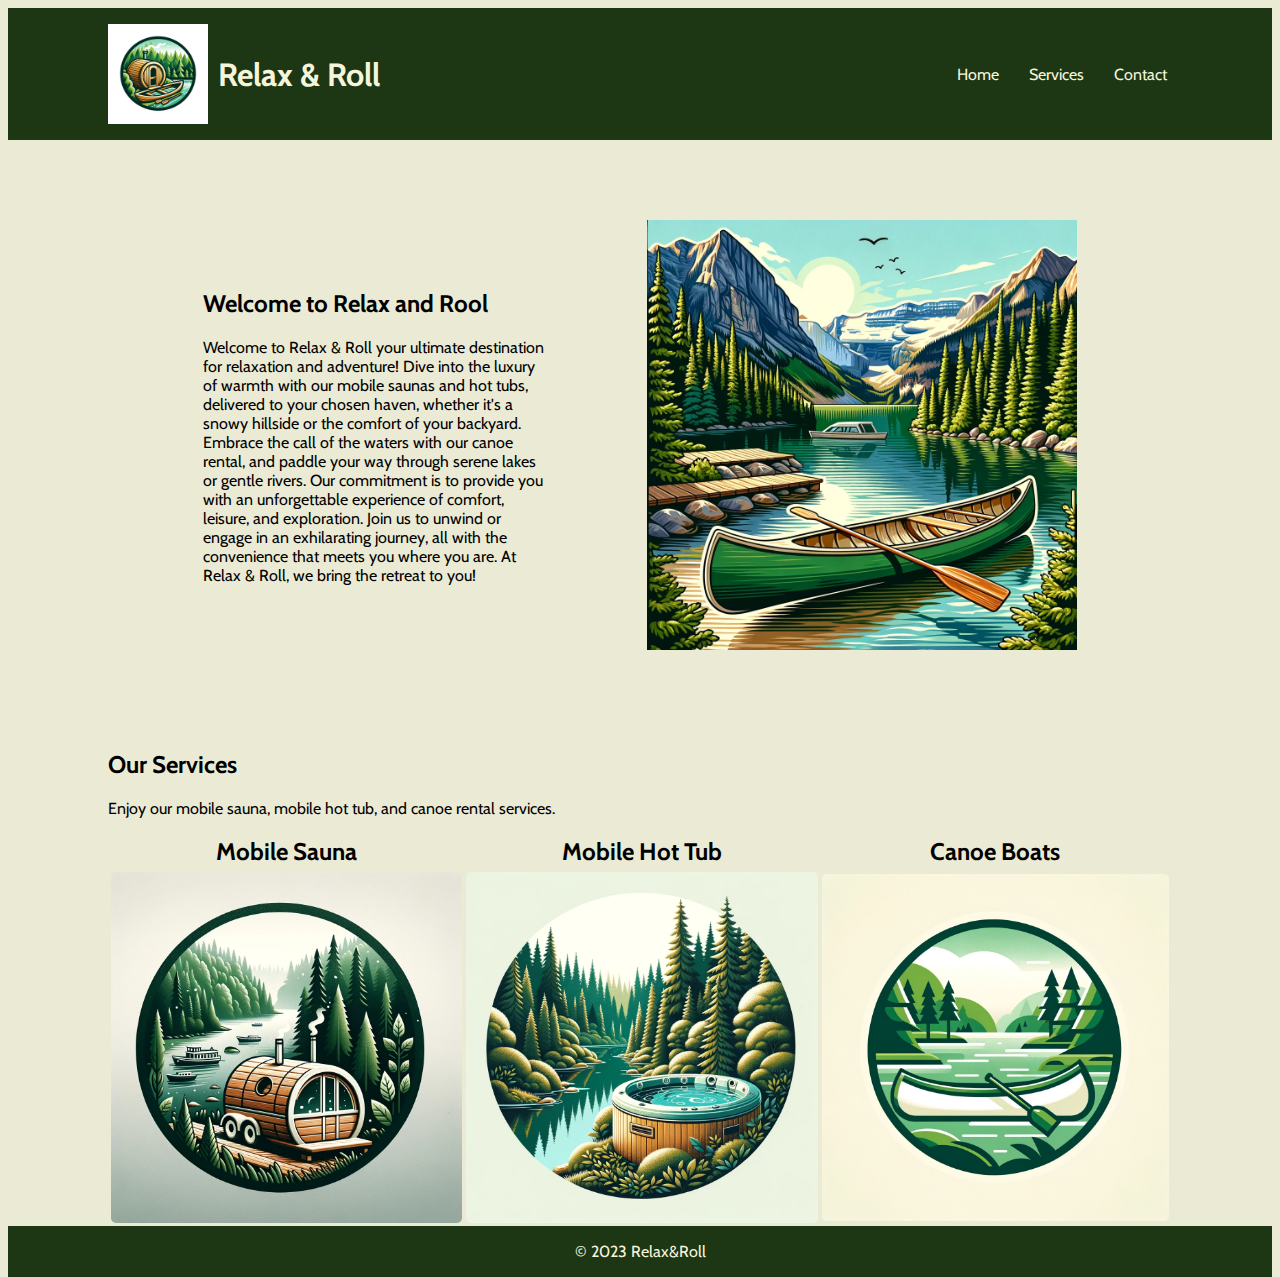
==== html/index.html @ b9c4f0d0 "web page with html and css" ====
<!DOCTYPE html>
<html lang="en">
  <head>
    <meta charset="UTF-8" />
    <meta name="viewport" content="width=device-width, initial-scale=1.0" />
    <link rel="stylesheet" href="/css/main.css" />
    <title>Relax&Roll</title>
  </head>
  <body>
    <div class="container">
      <header>
        <div class="logo-header">
          <img
            src="/res/sauna_boat_logo.png"
            alt="Relax & Roll Logo"
            id="logo"
          />
          <h1>Relax & Roll</h1>
        </div>
        <nav>
          <div>
            <ul>
              <li><a href="index.html">Home</a></li>
              <li><a href="services.html">Services</a></li>
              <li><a href="contact.html">Contact</a></li>
            </ul>
          </div>
        </nav>
      </header>
      <section id="introSection">
        <div class="left-column">
          <h2>Welcome to Relax and Rool</h2>
          <p>
            Welcome to Relax & Roll your ultimate destination for relaxation and
            adventure! Dive into the luxury of warmth with our mobile saunas and
            hot tubs, delivered to your chosen haven, whether it's a snowy
            hillside or the comfort of your backyard. Embrace the call of the
            waters with our canoe rental, and paddle your way through serene
            lakes or gentle rivers. Our commitment is to provide you with an
            unforgettable experience of comfort, leisure, and exploration. Join
            us to unwind or engage in an exhilarating journey, all with the
            convenience that meets you where you are. At Relax & Roll, we bring
            the retreat to you!
          </p>
        </div>
        <div class="intro-img right-column">
          <img src="/res/kanoe_pic.png" alt="Hot Tub in Winter" />
        </div>
      </section>
      <section class="services">
        <h2>Our Services</h2>
        <table>
          <thead>
            <p>
              Enjoy our mobile sauna, mobile hot tub, and canoe rental services.
            </p>
          </thead>
          <th>Mobile Sauna</th>
          <th>Mobile Hot Tub</th>
          <th>Canoe Boats</th>
          <tr></tr>
          <td>
            <img src="/res/mobile_sauna_logo.png" alt="Mobile Sauna" />
          </td>
          <td>
            <img src="/res/hot_tub_logo.png" alt="Mobile Hot Tub" />
          </td>
          <td>
            <img src="/res/kanoe_logo.png" alt="Mobile Sauna" />
          </td>
        </table>
      </section>
      <footer>&copy; 2023 Relax&Roll</footer>
    </div>
  </body>
</html>
---- css/main.css ----
@import url("https://fonts.googleapis.com/css2?family=Cabin:wght@500&display=swap");

* {
  box-sizing: border-box;
  font-family: "Cabin", sans-serif;
}

body,
html {
  height: 100%;
  background-color: #ebebd5;
}

.container {
  display: flex;
  flex-direction: column;
  min-height: 100vh;
}

header {
  background-color: #1d3613;
  color: #f5f5dc;
  display: flex;
  justify-content: space-between;
  padding: 1em;
  align-items: center;
  padding-left: 90px;
  padding-right: 90px;
}

.logo-header {
  display: flex;
  align-items: center;
}

.logo-header img {
  height: 100px;
  margin: 0 10px;
}

nav ul {
  list-style: none;
  display: flex;
}

nav a {
  text-decoration: none;
  color: #f5f5dc;
  padding: 0 15px;
}

nav a:hover {
  background-color: #4a7b4d;
  border-radius: 50px;
}

#introSection {
  display: flex;
  justify-content: space-around;
  align-items: center;
  padding: 30px;
  padding-left: 145px;
  padding-right: 145px;
}

.intro-img img {
  width: 100%;
  height: auto;
  display: block;
}

.services {
  padding-left: 100px;
  padding-right: 100px;
}

.services p {
  padding-bottom: 90 px;
}

.services th {
  font-size: 1.5em;
}

.services-list {
  display: flex;
  flex-wrap: wrap;
  justify-content: center;
  padding-left: 100px;
  padding-right: 100px;
  margin-top: 30px;
}

.service-section {
  display: flex;
  margin-bottom: 40px;
}

.service-image {
  width: 30%;
  margin-right: 20px;
}

.service-description {
  width: 50%;
}

.contact-content {
  display: flex;
  justify-content: space-between;
  padding: 20px;
  padding-left: 145px;
  padding-right: 145px;
}

.left-column {
  flex: 0.8;
  max-width: 50%;
  padding: 50px;
}

.right-column {
  flex: 1;
  max-width: 600px;
  padding: 50px;
}

.left-column img {
  width: 70%;
  height: auto;
  display: block;
}

.right-column form {
  display: flex;
  flex-direction: column;
}

.form-group {
  margin-bottom: 20px;
}

.form-group label,
.form-group input,
.form-group textarea {
  width: 100%;
  display: block;
}

input[type="text"],
input[type="email"],
input[type="date"],
textarea {
  padding: 10px;
  margin-top: 5px;
}

input[type="submit"] {
  background-color: #1d3613;
  color: #f5f5dc;
  padding: 10px 20px;
  border: none;
  cursor: pointer;
  border-radius: 5px;
  margin-top: 20px;
}

input[type="submit"]:hover {
  background-color: #4a7b4d;
}

table {
  width: 100%;
}

table img {
  height: 100%;
  max-width: 100%;
  display: block;
  object-fit: cover;
  border-radius: 5px;
  transition: 0.3s;
}

table img:hover {
  border-radius: 200px;
}

footer {
  background-color: #1d3613;
  color: #f5f5dc;
  text-align: center;
  padding: 1em 0;
  margin-top: auto;
}
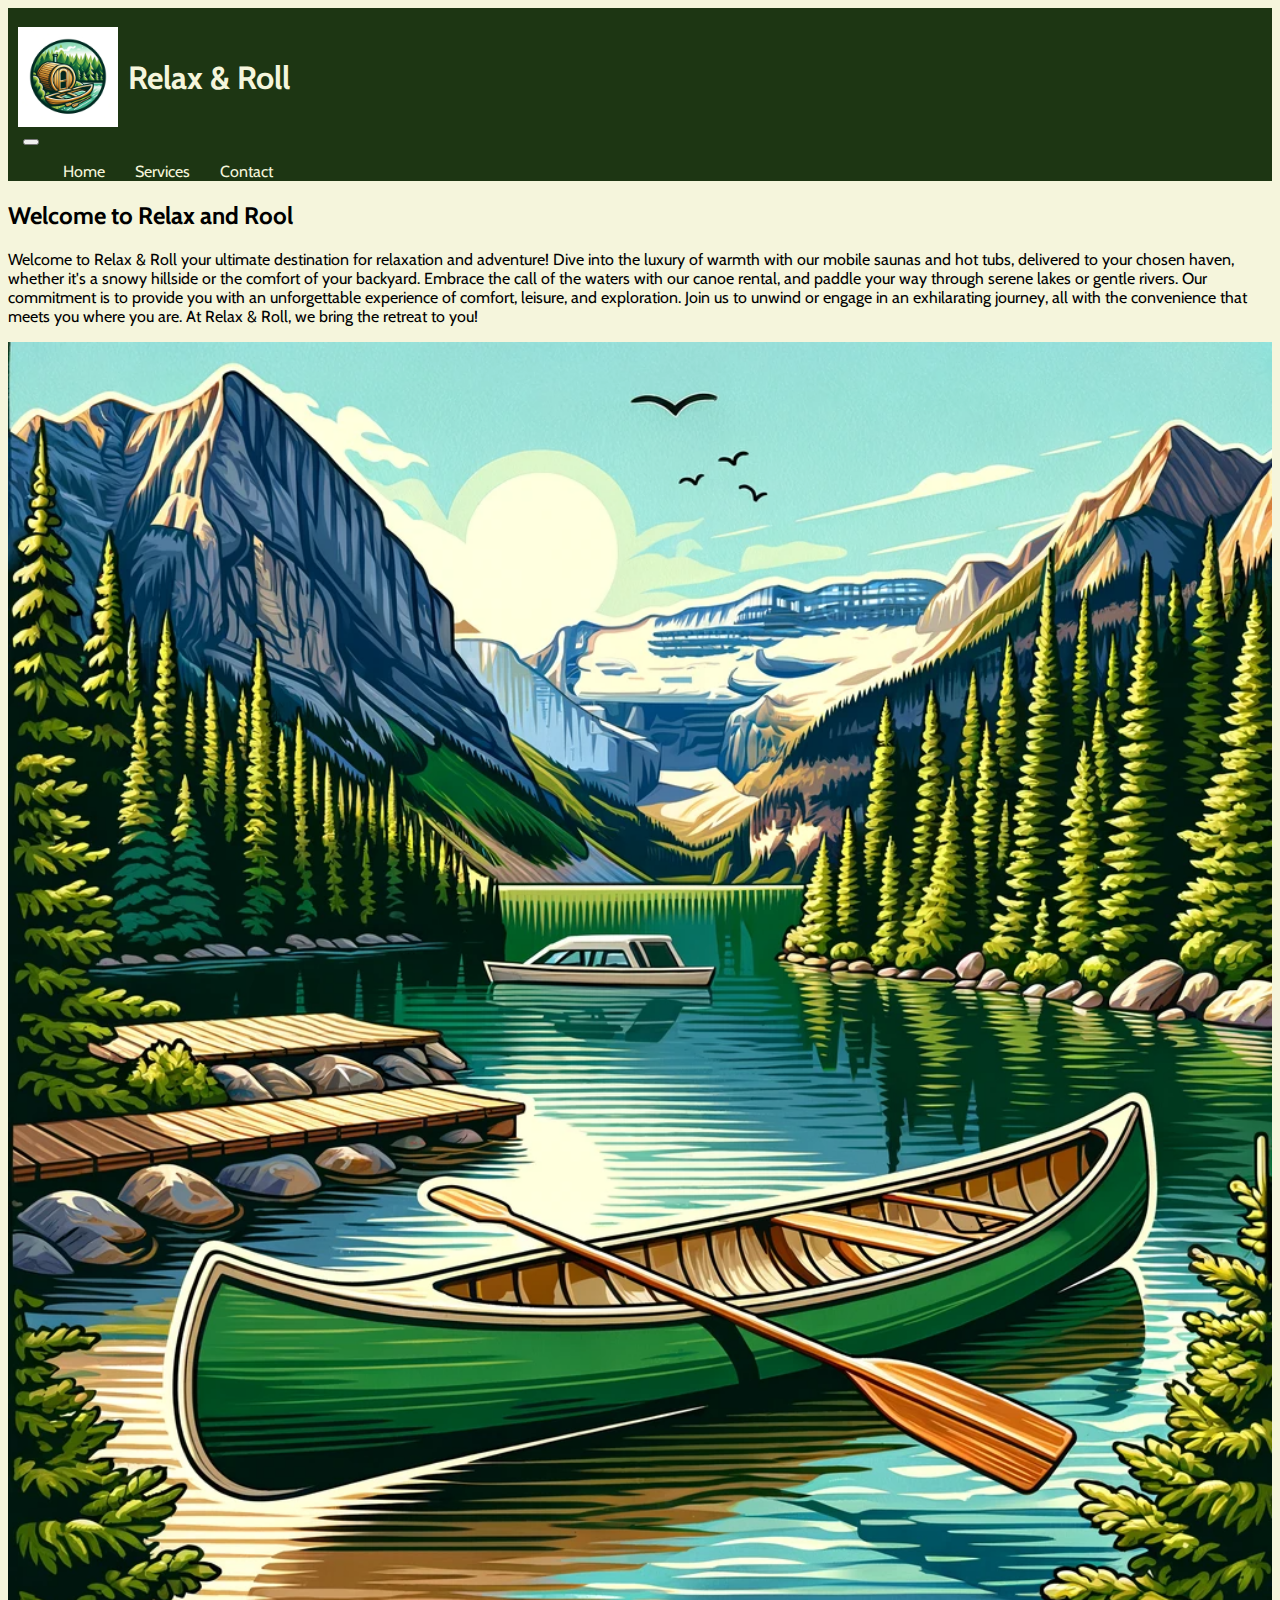
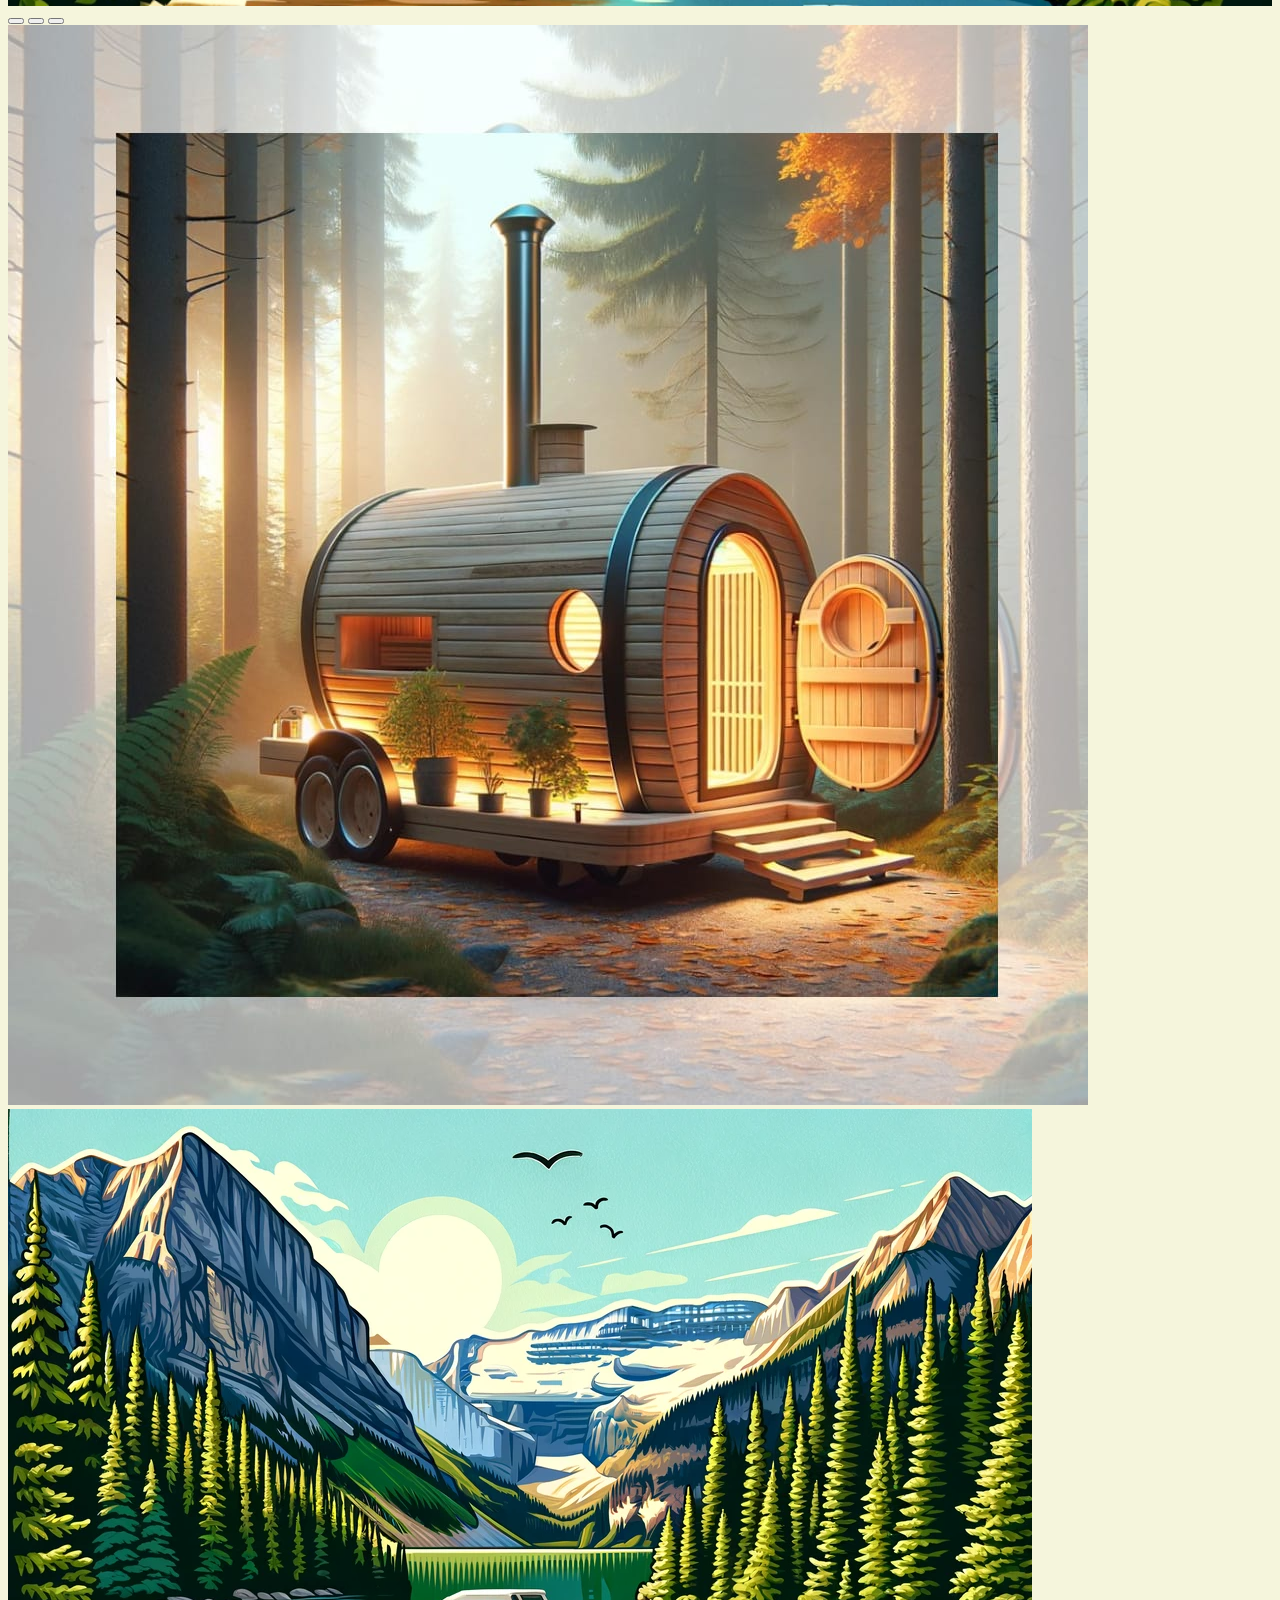
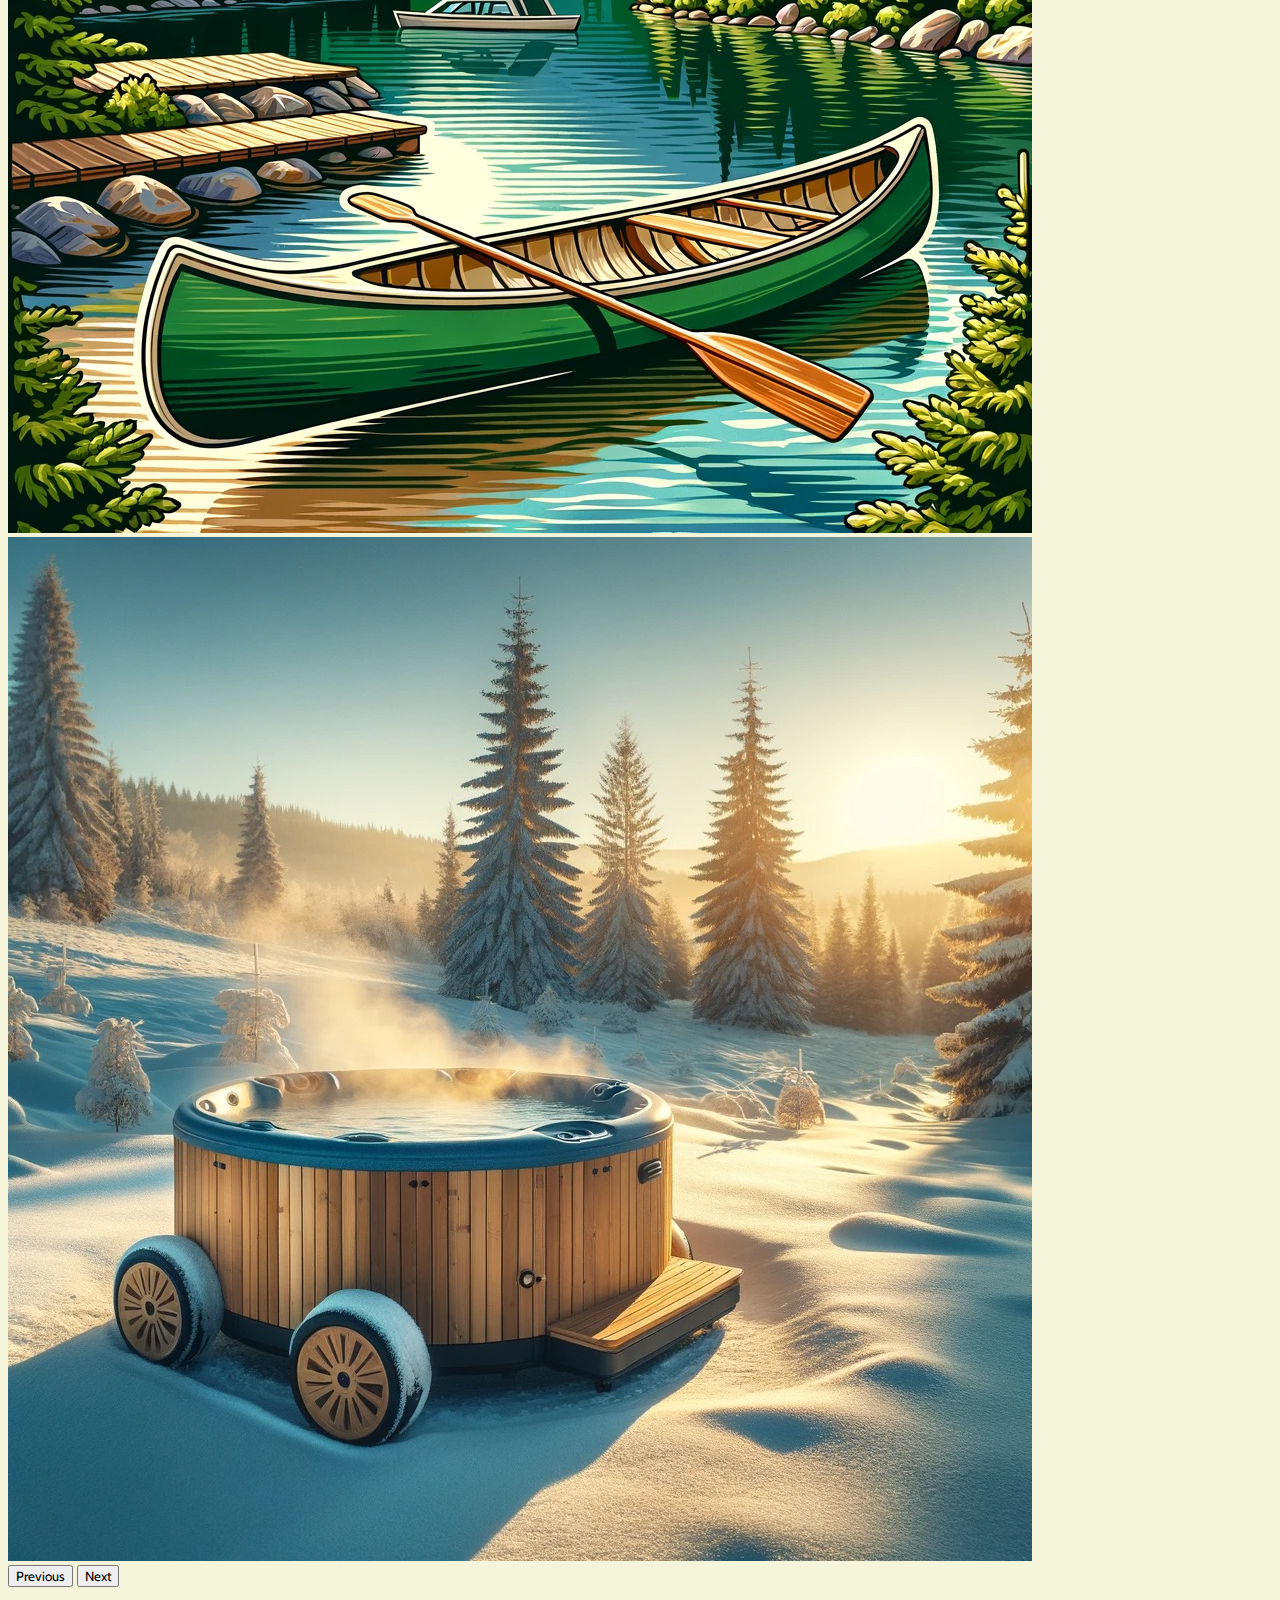
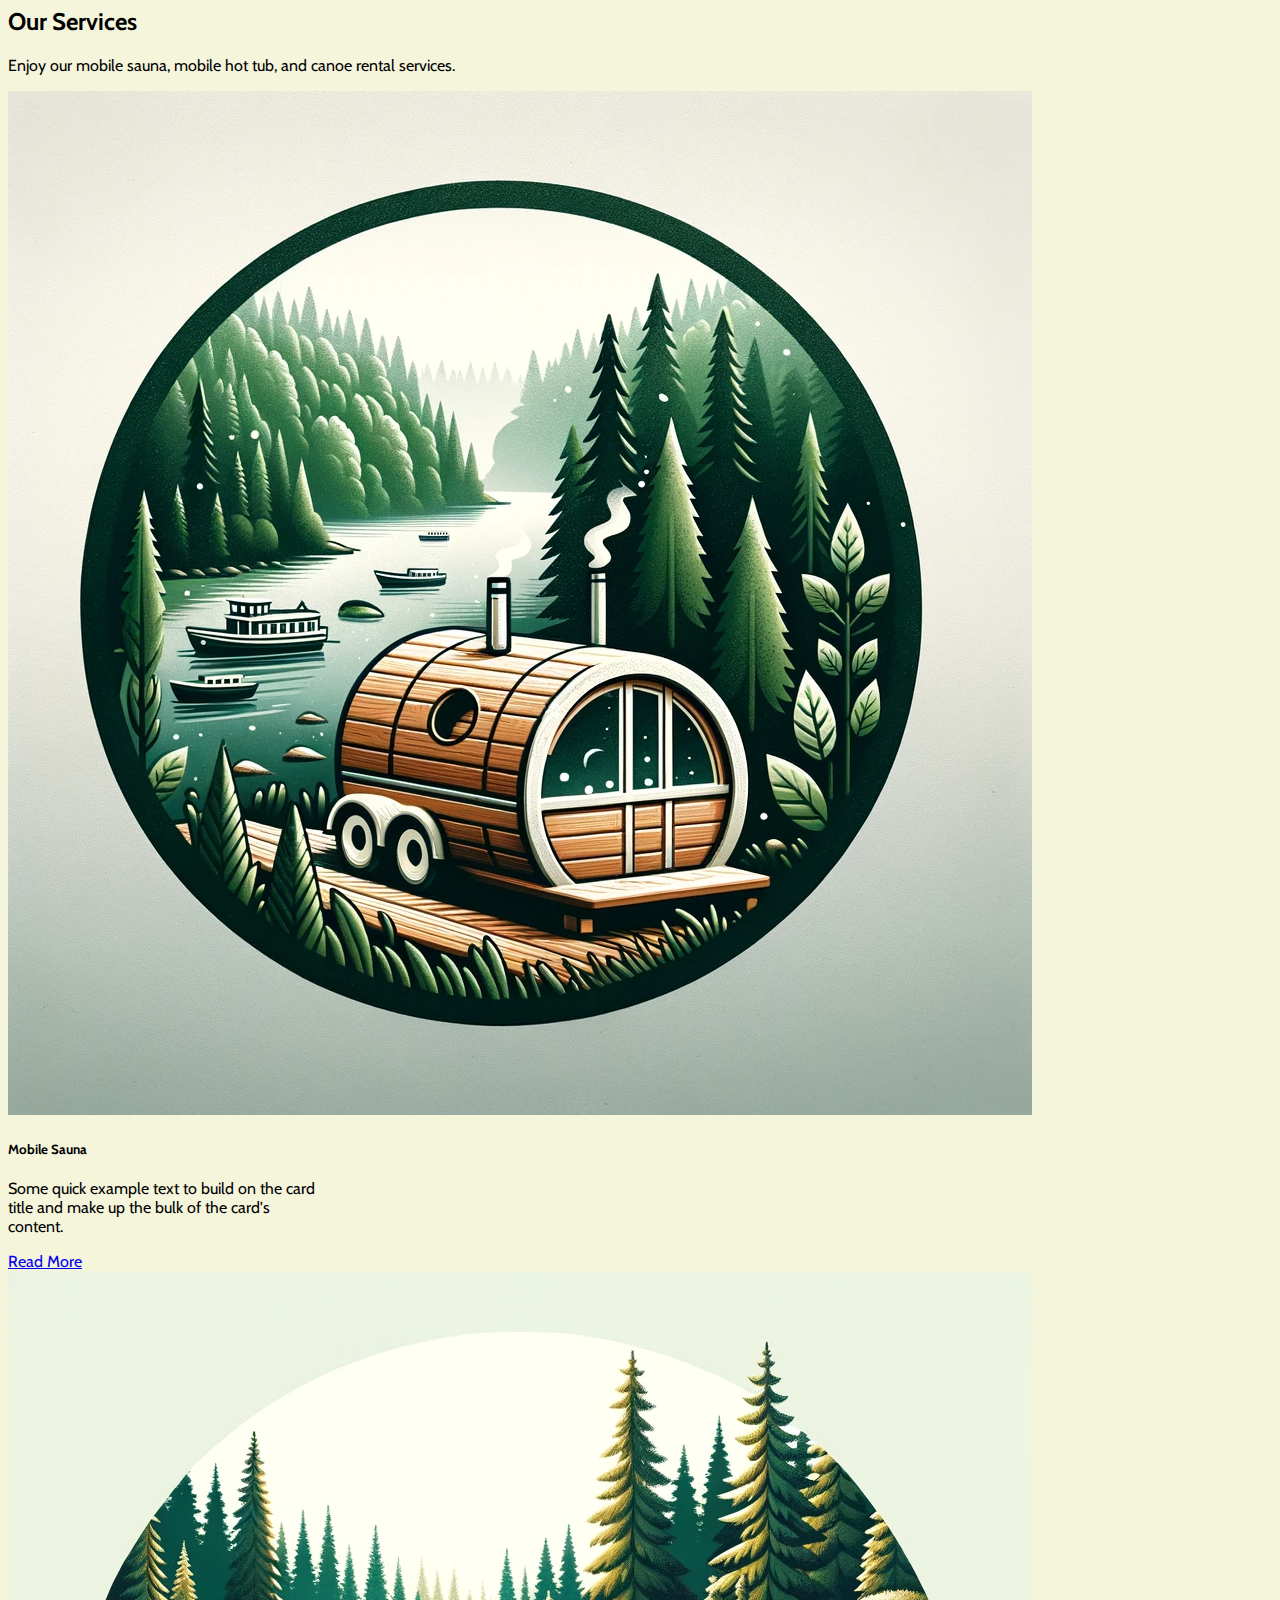
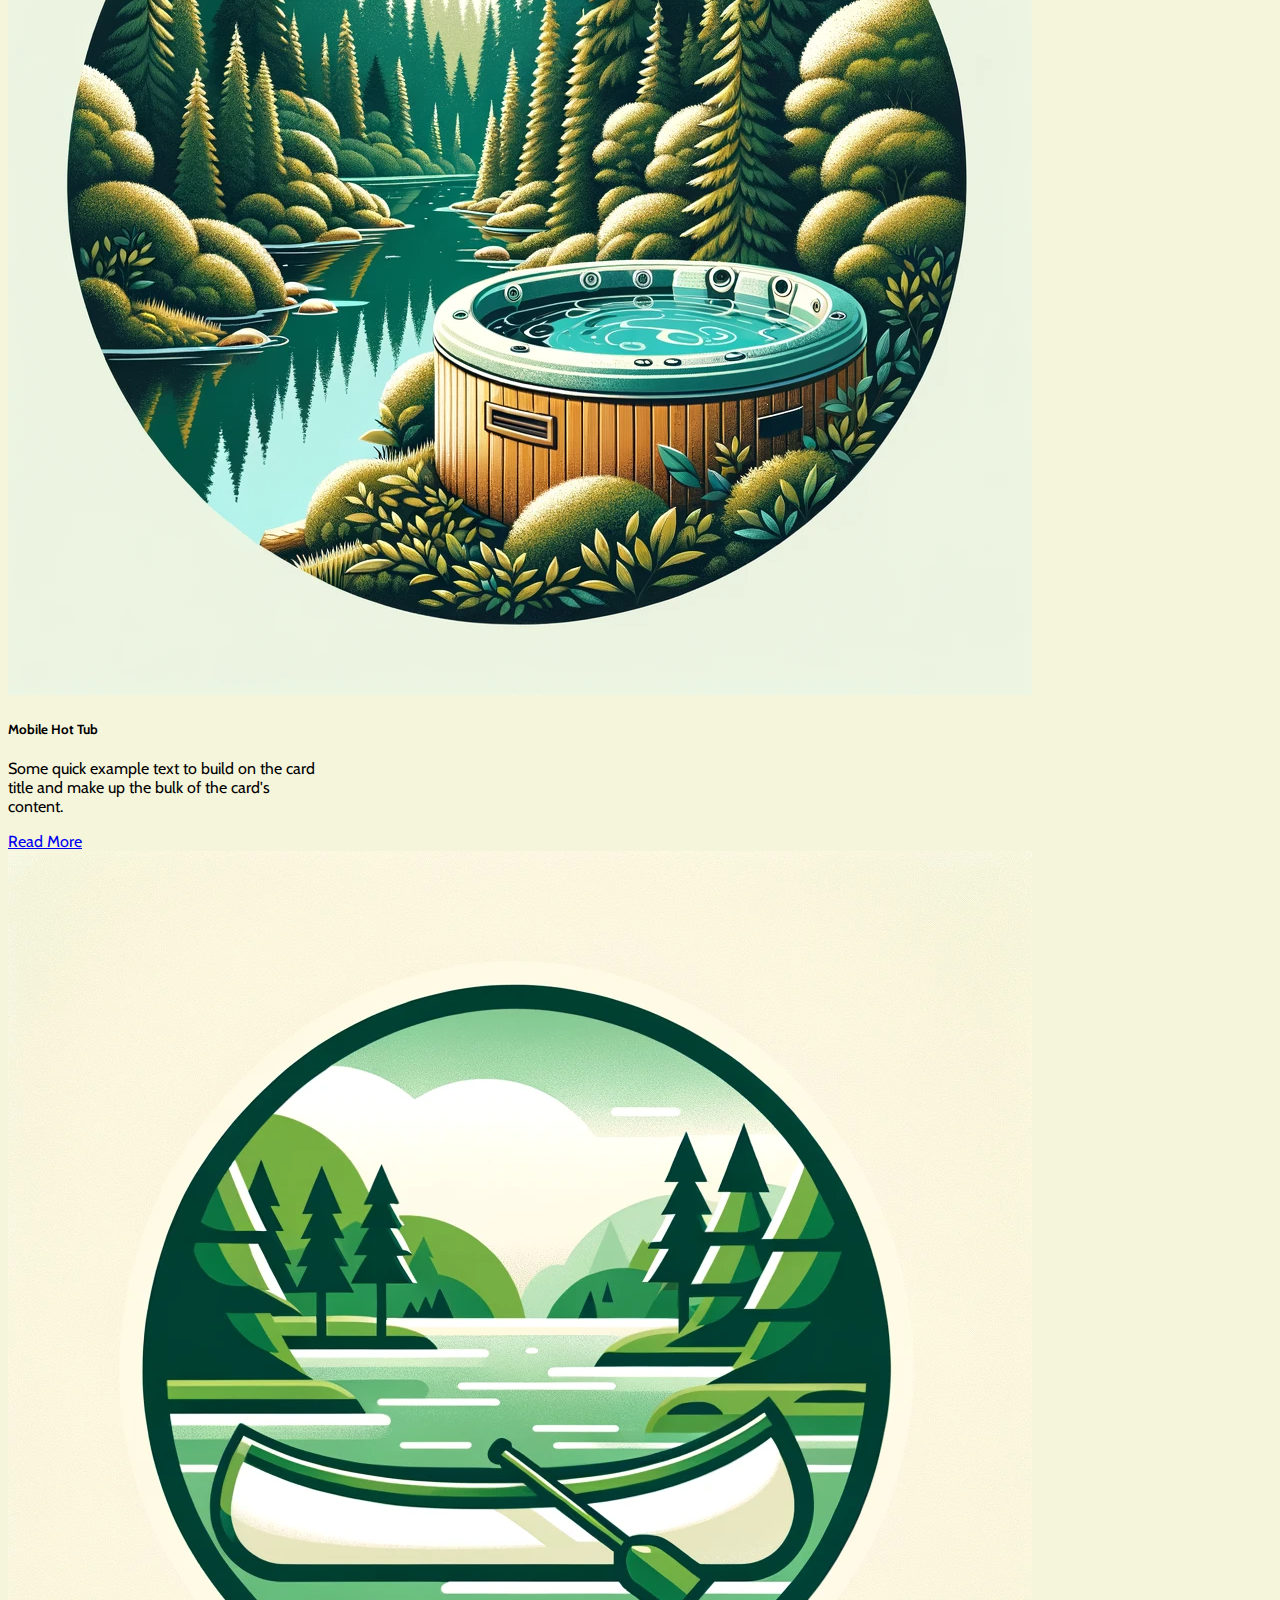
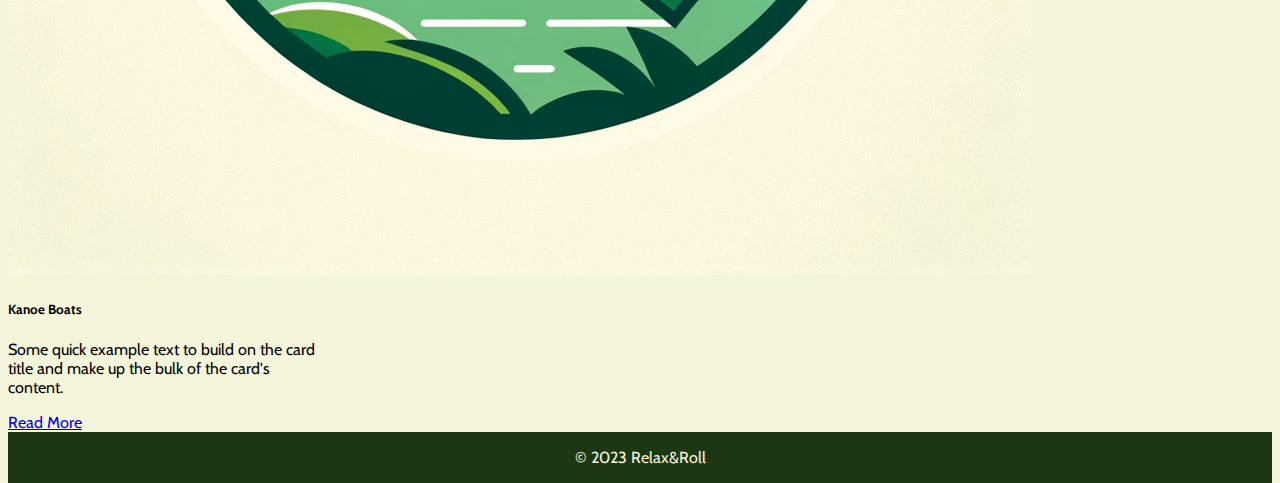
==== commit 271d76fb: "added bootstrap" ====
--- a/html/index.html
+++ b/html/index.html
@@ -3,32 +3,59 @@
   <head>
     <meta charset="UTF-8" />
     <meta name="viewport" content="width=device-width, initial-scale=1.0" />
+    <link
+      href="https://cdn.jsdelivr.net/npm/bootstrap@5.3.2/dist/css/bootstrap.min.css"
+      rel="stylesheet"
+      integrity="sha384-T3c6CoIi6uLrA9TneNEoa7RxnatzjcDSCmG1MXxSR1GAsXEV/Dwwykc2MPK8M2HN"
+      crossorigin="anonymous"
+    />
     <link rel="stylesheet" href="/css/main.css" />
     <title>Relax&Roll</title>
   </head>
   <body>
-    <div class="container">
-      <header>
-        <div class="logo-header">
-          <img
-            src="/res/sauna_boat_logo.png"
-            alt="Relax & Roll Logo"
-            id="logo"
-          />
-          <h1>Relax & Roll</h1>
-        </div>
-        <nav>
-          <div>
-            <ul>
-              <li><a href="index.html">Home</a></li>
-              <li><a href="services.html">Services</a></li>
-              <li><a href="contact.html">Contact</a></li>
-            </ul>
-          </div>
-        </nav>
-      </header>
-      <section id="introSection">
-        <div class="left-column">
+    <nav class="navbar navbar-expand-lg navbar-custom navbar-dark">
+      <div class="container">
+        <a class="navbar-brand" href="index.html">
+          <div class="logo-header">
+            <img
+              src="/res/sauna_boat_logo.png"
+              alt="Relax & Roll Logo"
+              id="logo"
+            />
+            <h1>Relax & Roll</h1>
+          </div>
+        </a>
+        <button
+          class="navbar-toggler"
+          type="button"
+          data-bs-toggle="collapse"
+          data-bs-target="#navbarNav"
+          aria-controls="navbarNav"
+          aria-expanded="false"
+          aria-label="Toggle navigation"
+        >
+          <span class="navbar-toggler-icon"></span>
+        </button>
+        <div class="collapse navbar-collapse" id="navbarNav">
+          <ul class="navbar-nav">
+            <li class="nav-item">
+              <a class="nav-link active" aria-current="page" href="index.html"
+                >Home</a
+              >
+            </li>
+            <li class="nav-item">
+              <a class="nav-link" href="services.html">Services</a>
+            </li>
+            <li class="nav-item">
+              <a class="nav-link" href="Contact.html">Contact</a>
+            </li>
+          </ul>
+        </div>
+      </div>
+    </nav>
+    <section class="container">
+      <div class="row pt-4">
+        <div class="col-12 col-md-9 left-column p-4">
           <h2>Welcome to Relax and Rool</h2>
           <p>
             Welcome to Relax & Roll your ultimate destination for relaxation and
@@ -43,34 +70,148 @@
             the retreat to you!
           </p>
         </div>
-        <div class="intro-img right-column">
+        <div class="col-12 col-md-3 intro-img right-column">
           <img src="/res/kanoe_pic.png" alt="Hot Tub in Winter" />
         </div>
-      </section>
-      <section class="services">
-        <h2>Our Services</h2>
-        <table>
-          <thead>
-            <p>
-              Enjoy our mobile sauna, mobile hot tub, and canoe rental services.
-            </p>
-          </thead>
-          <th>Mobile Sauna</th>
-          <th>Mobile Hot Tub</th>
-          <th>Canoe Boats</th>
-          <tr></tr>
-          <td>
-            <img src="/res/mobile_sauna_logo.png" alt="Mobile Sauna" />
-          </td>
-          <td>
-            <img src="/res/hot_tub_logo.png" alt="Mobile Hot Tub" />
-          </td>
-          <td>
-            <img src="/res/kanoe_logo.png" alt="Mobile Sauna" />
-          </td>
-        </table>
-      </section>
-      <footer>&copy; 2023 Relax&Roll</footer>
-    </div>
+      </div>
+    </section>
+    <section class="container pt-4 pb-4">
+      <div class="row">
+        <div class="col-12">
+          <div id="carouselExampleIndicators" class="carousel slide">
+            <div class="carousel-indicators">
+              <button
+                type="button"
+                data-bs-target="#carouselExampleIndicators"
+                data-bs-slide-to="0"
+                class="active"
+                aria-current="true"
+                aria-label="Slide 1"
+              ></button>
+              <button
+                type="button"
+                data-bs-target="#carouselExampleIndicators"
+                data-bs-slide-to="1"
+                aria-label="Slide 2"
+              ></button>
+              <button
+                type="button"
+                data-bs-target="#carouselExampleIndicators"
+                data-bs-slide-to="2"
+                aria-label="Slide 3"
+              ></button>
+            </div>
+            <div class="carousel-inner">
+              <div class="carousel-item active">
+                <img
+                  src="/res/sauna_pic.jpeg"
+                  class="d-block w-100"
+                  alt="..."
+                />
+              </div>
+              <div class="carousel-item">
+                <img src="/res/kanoe_pic.png" class="d-block w-100" alt="..." />
+              </div>
+              <div class="carousel-item">
+                <img src="/res/hot_tub.jpeg" class="d-block w-100" alt="..." />
+              </div>
+            </div>
+            <button
+              class="carousel-control-prev"
+              type="button"
+              data-bs-target="#carouselExampleIndicators"
+              data-bs-slide="prev"
+            >
+              <span
+                class="carousel-control-prev-icon"
+                aria-hidden="true"
+              ></span>
+              <span class="visually-hidden">Previous</span>
+            </button>
+            <button
+              class="carousel-control-next"
+              type="button"
+              data-bs-target="#carouselExampleIndicators"
+              data-bs-slide="next"
+            >
+              <span
+                class="carousel-control-next-icon"
+                aria-hidden="true"
+              ></span>
+              <span class="visually-hidden">Next</span>
+            </button>
+          </div>
+        </div>
+      </div>
+    </section>
+    <section class="container pb-4">
+      <div class="row">
+        <div class="col">
+          <h2>Our Services</h2>
+          <p>
+            Enjoy our mobile sauna, mobile hot tub, and canoe rental services.
+          </p>
+        </div>
+      </div>
+      <div class="row">
+        <div class="col">
+          <div class="card" style="width: 20rem">
+            <img
+              src="/res/mobile_sauna_logo.png"
+              class="card-img-top"
+              alt="Mobile Sauna"
+            />
+            <div class="card-body">
+              <h5 class="card-title">Mobile Sauna</h5>
+              <p class="card-text">
+                Some quick example text to build on the card title and make up
+                the bulk of the card's content.
+              </p>
+              <a href="services.html" class="btn btn-success">Read More</a>
+            </div>
+          </div>
+        </div>
+        <div class="col">
+          <div class="card" style="width: 20rem">
+            <img
+              src="/res/hot_tub_logo.png"
+              alt="Mobile Hot Tub"
+              class="card-img-top"
+            />
+            <div class="card-body">
+              <h5 class="card-title">Mobile Hot Tub</h5>
+              <p class="card-text">
+                Some quick example text to build on the card title and make up
+                the bulk of the card's content.
+              </p>
+              <a href="services.html" class="btn btn-success">Read More</a>
+            </div>
+          </div>
+        </div>
+        <div class="col">
+          <div class="card" style="width: 20rem">
+            <img
+              src="/res/kanoe_logo.png"
+              class="card-img-top"
+              alt="Kanoe Boat"
+            />
+            <div class="card-body">
+              <h5 class="card-title">Kanoe Boats</h5>
+              <p class="card-text">
+                Some quick example text to build on the card title and make up
+                the bulk of the card's content.
+              </p>
+              <a href="services.html" class="btn btn-success">Read More</a>
+            </div>
+          </div>
+        </div>
+      </div>
+    </section>
+    <footer>&copy; 2023 Relax&Roll</footer>
+    <script
+      src="https://cdn.jsdelivr.net/npm/bootstrap@5.3.2/dist/js/bootstrap.bundle.min.js"
+      integrity="sha384-C6RzsynM9kWDrMNeT87bh95OGNyZPhcTNXj1NW7RuBCsyN/o0jlpcV8Qyq46cDfL"
+      crossorigin="anonymous"
+    ></script>
   </body>
 </html>
--- a/css/main.css
+++ b/css/main.css
@@ -5,27 +5,21 @@
   font-family: "Cabin", sans-serif;
 }
 
-body,
 html {
   height: 100%;
-  background-color: #ebebd5;
 }
 
-.container {
-  display: flex;
-  flex-direction: column;
+body {
+  background-color: #f5f5dc;
   min-height: 100vh;
 }
 
-header {
+.navbar-custom {
   background-color: #1d3613;
-  color: #f5f5dc;
-  display: flex;
-  justify-content: space-between;
-  padding: 1em;
-  align-items: center;
-  padding-left: 90px;
-  padding-right: 90px;
+}
+
+.about-image {
+  width: 50%;
 }
 
 .logo-header {
@@ -54,97 +48,19 @@
   border-radius: 50px;
 }
 
-#introSection {
-  display: flex;
-  justify-content: space-around;
-  align-items: center;
-  padding: 30px;
-  padding-left: 145px;
-  padding-right: 145px;
-}
-
 .intro-img img {
   width: 100%;
   height: auto;
   display: block;
 }
 
-.services {
-  padding-left: 100px;
-  padding-right: 100px;
-}
-
-.services p {
-  padding-bottom: 90 px;
-}
-
-.services th {
-  font-size: 1.5em;
-}
-
-.services-list {
-  display: flex;
-  flex-wrap: wrap;
-  justify-content: center;
-  padding-left: 100px;
-  padding-right: 100px;
-  margin-top: 30px;
-}
-
-.service-section {
-  display: flex;
-  margin-bottom: 40px;
-}
-
 .service-image {
-  width: 30%;
-  margin-right: 20px;
+  padding: 10px;
+  width: 100%;
 }
 
 .service-description {
   width: 50%;
-}
-
-.contact-content {
-  display: flex;
-  justify-content: space-between;
-  padding: 20px;
-  padding-left: 145px;
-  padding-right: 145px;
-}
-
-.left-column {
-  flex: 0.8;
-  max-width: 50%;
-  padding: 50px;
-}
-
-.right-column {
-  flex: 1;
-  max-width: 600px;
-  padding: 50px;
-}
-
-.left-column img {
-  width: 70%;
-  height: auto;
-  display: block;
-}
-
-.right-column form {
-  display: flex;
-  flex-direction: column;
-}
-
-.form-group {
-  margin-bottom: 20px;
-}
-
-.form-group label,
-.form-group input,
-.form-group textarea {
-  width: 100%;
-  display: block;
 }
 
 input[type="text"],
@@ -155,7 +71,7 @@
   margin-top: 5px;
 }
 
-input[type="submit"] {
+.custom-btn {
   background-color: #1d3613;
   color: #f5f5dc;
   padding: 10px 20px;
@@ -165,25 +81,8 @@
   margin-top: 20px;
 }
 
-input[type="submit"]:hover {
+.custom-btn:hover {
   background-color: #4a7b4d;
-}
-
-table {
-  width: 100%;
-}
-
-table img {
-  height: 100%;
-  max-width: 100%;
-  display: block;
-  object-fit: cover;
-  border-radius: 5px;
-  transition: 0.3s;
-}
-
-table img:hover {
-  border-radius: 200px;
 }
 
 footer {
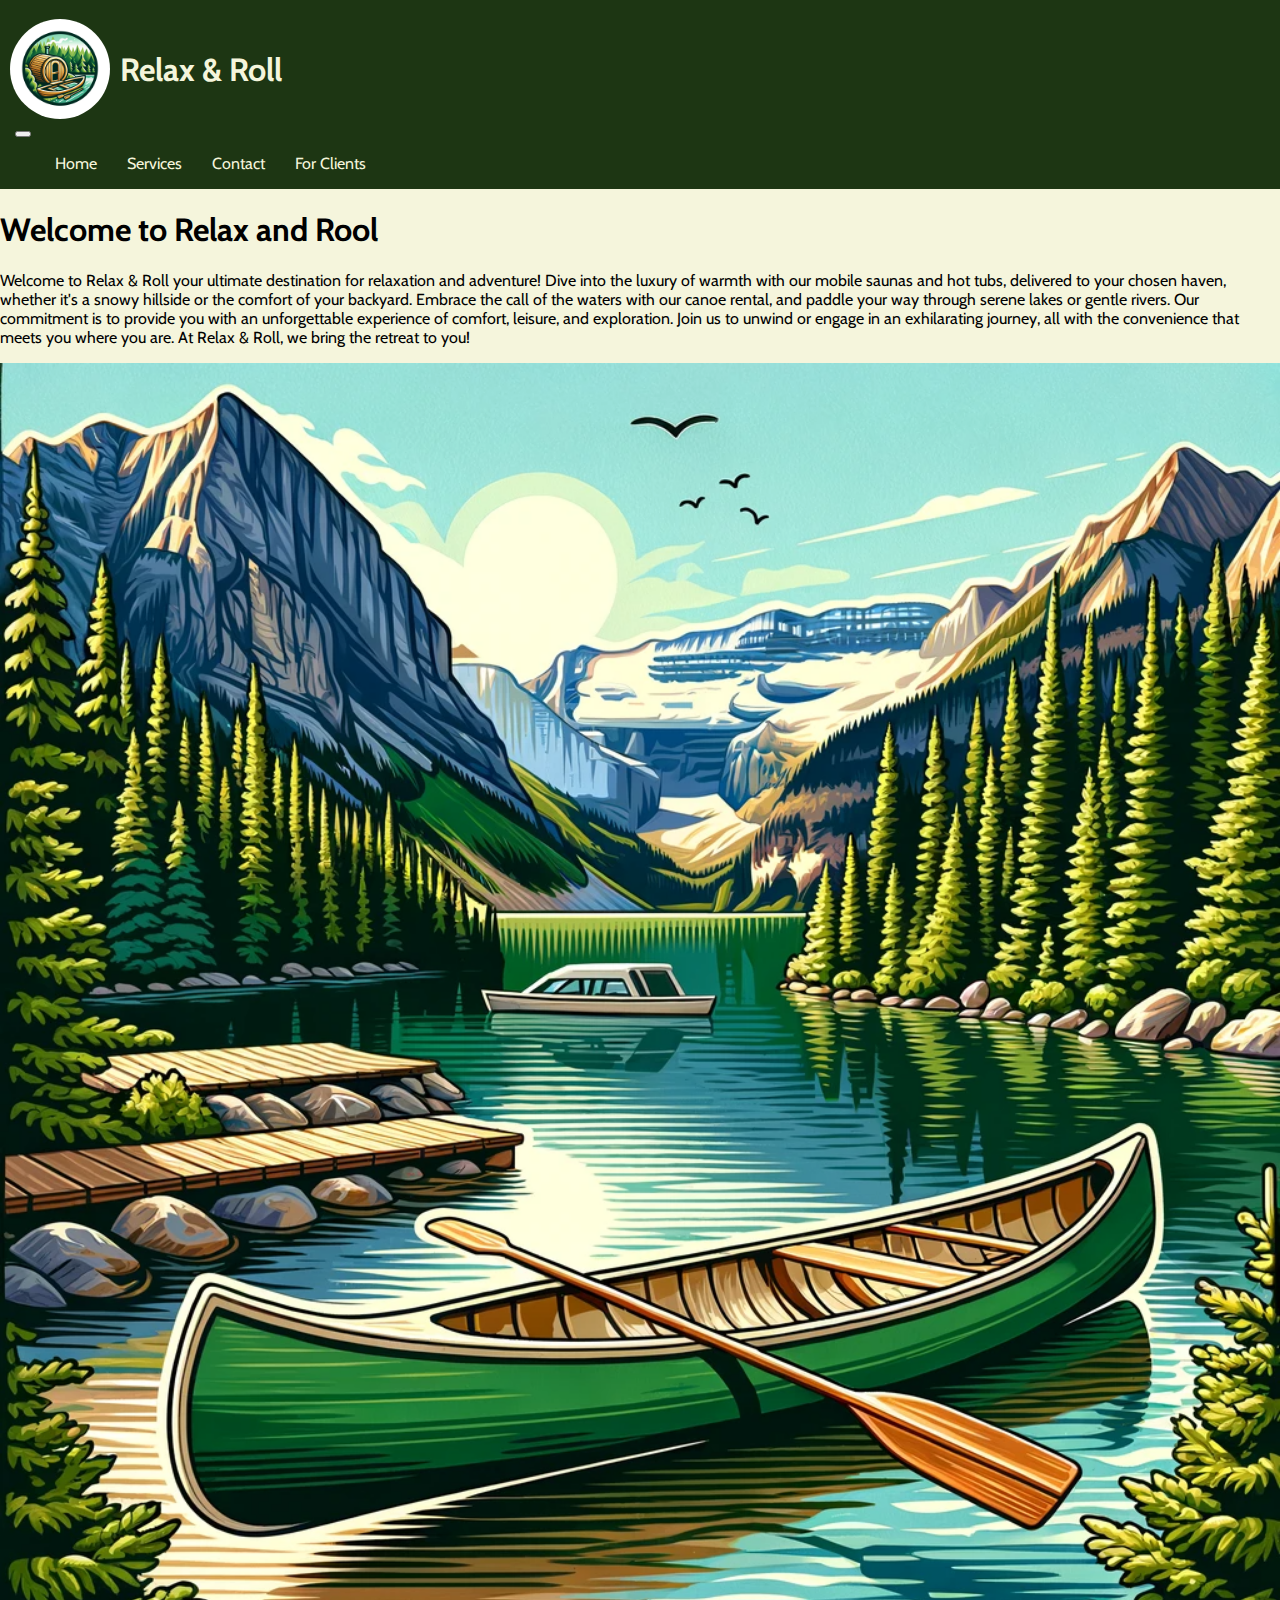
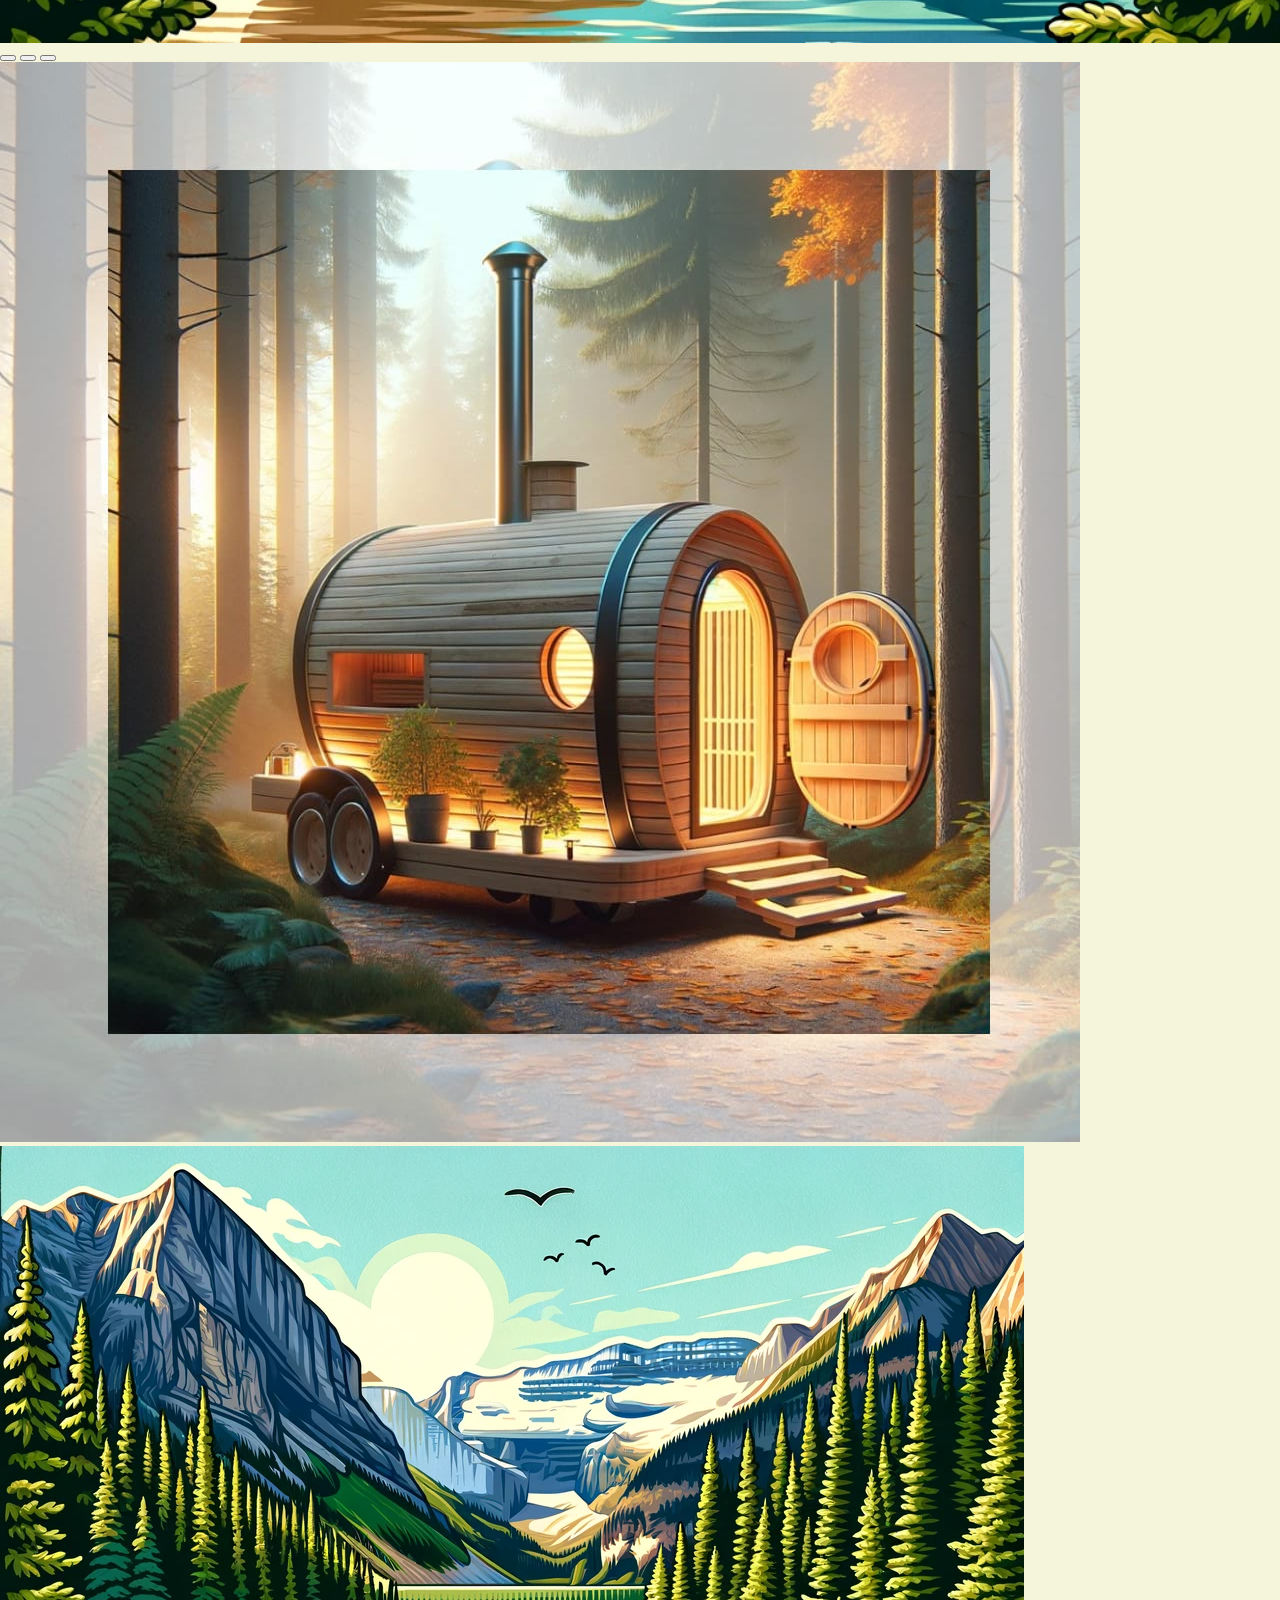
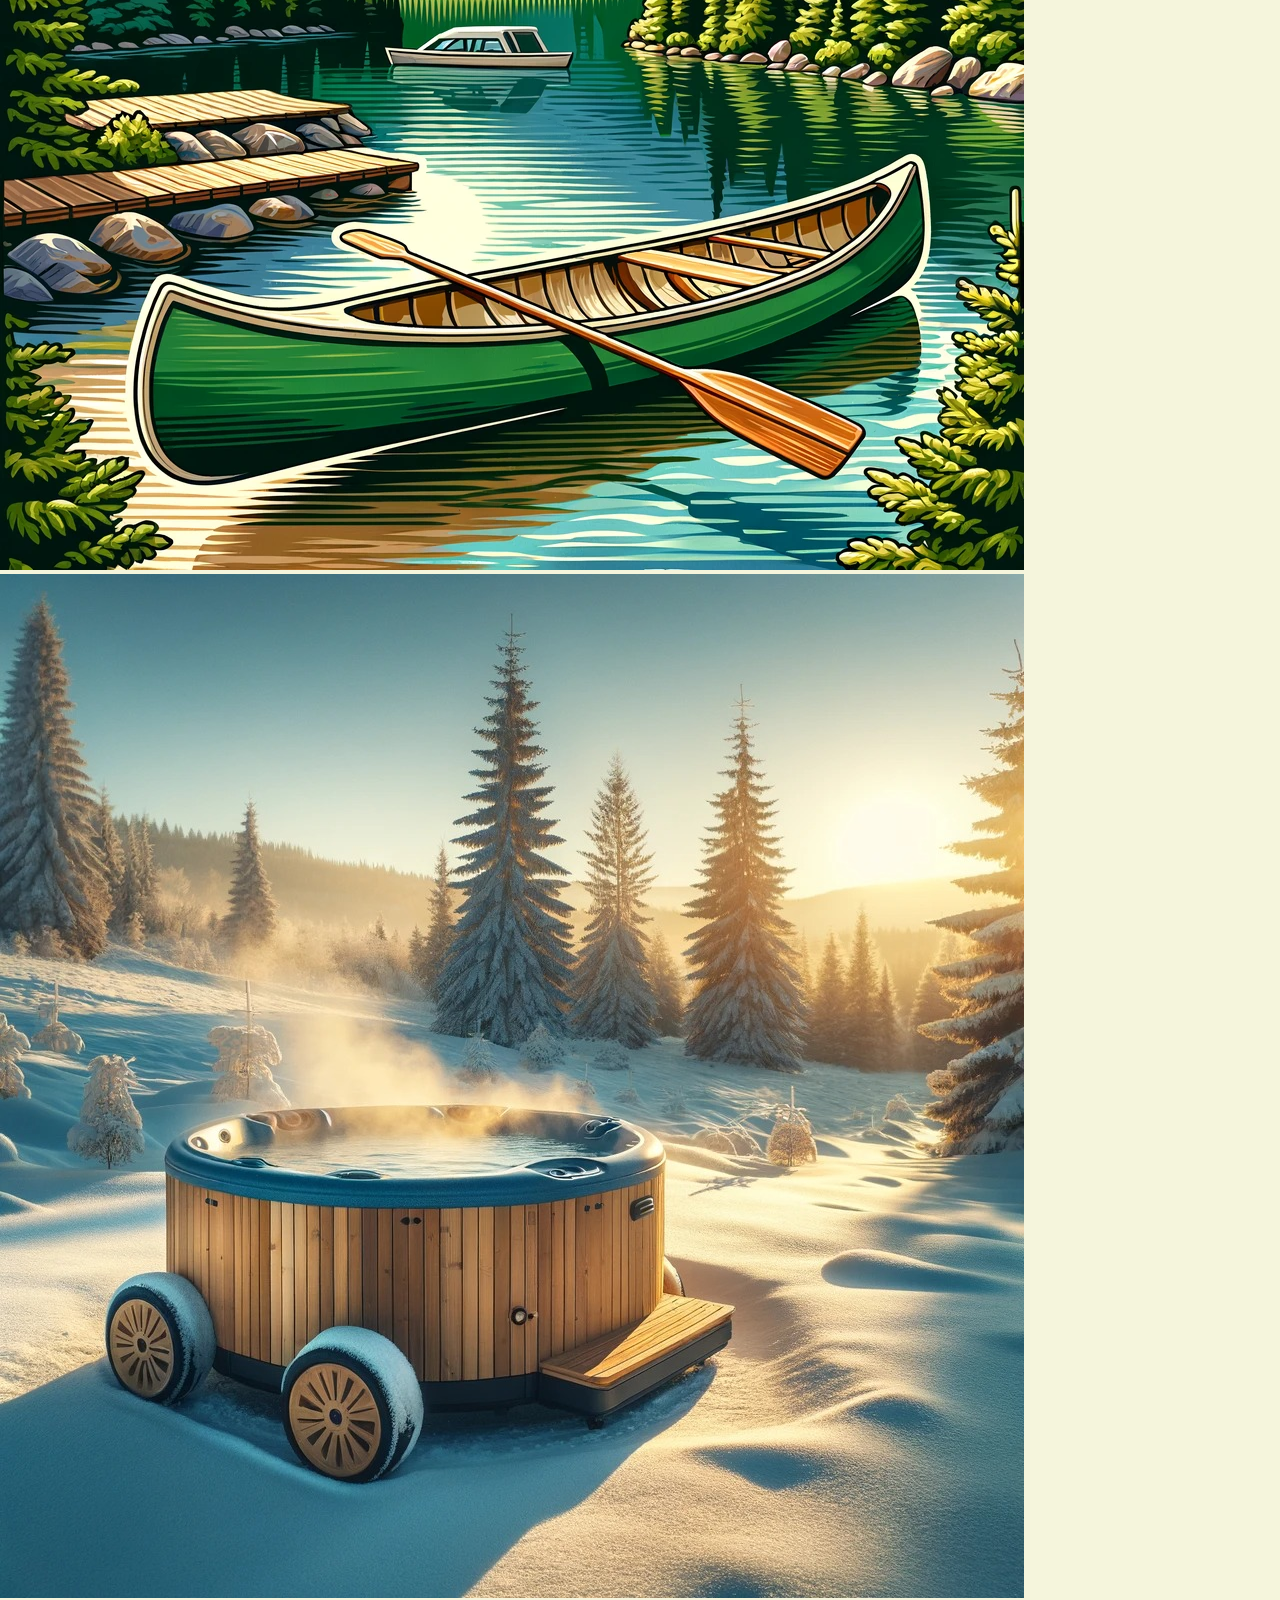
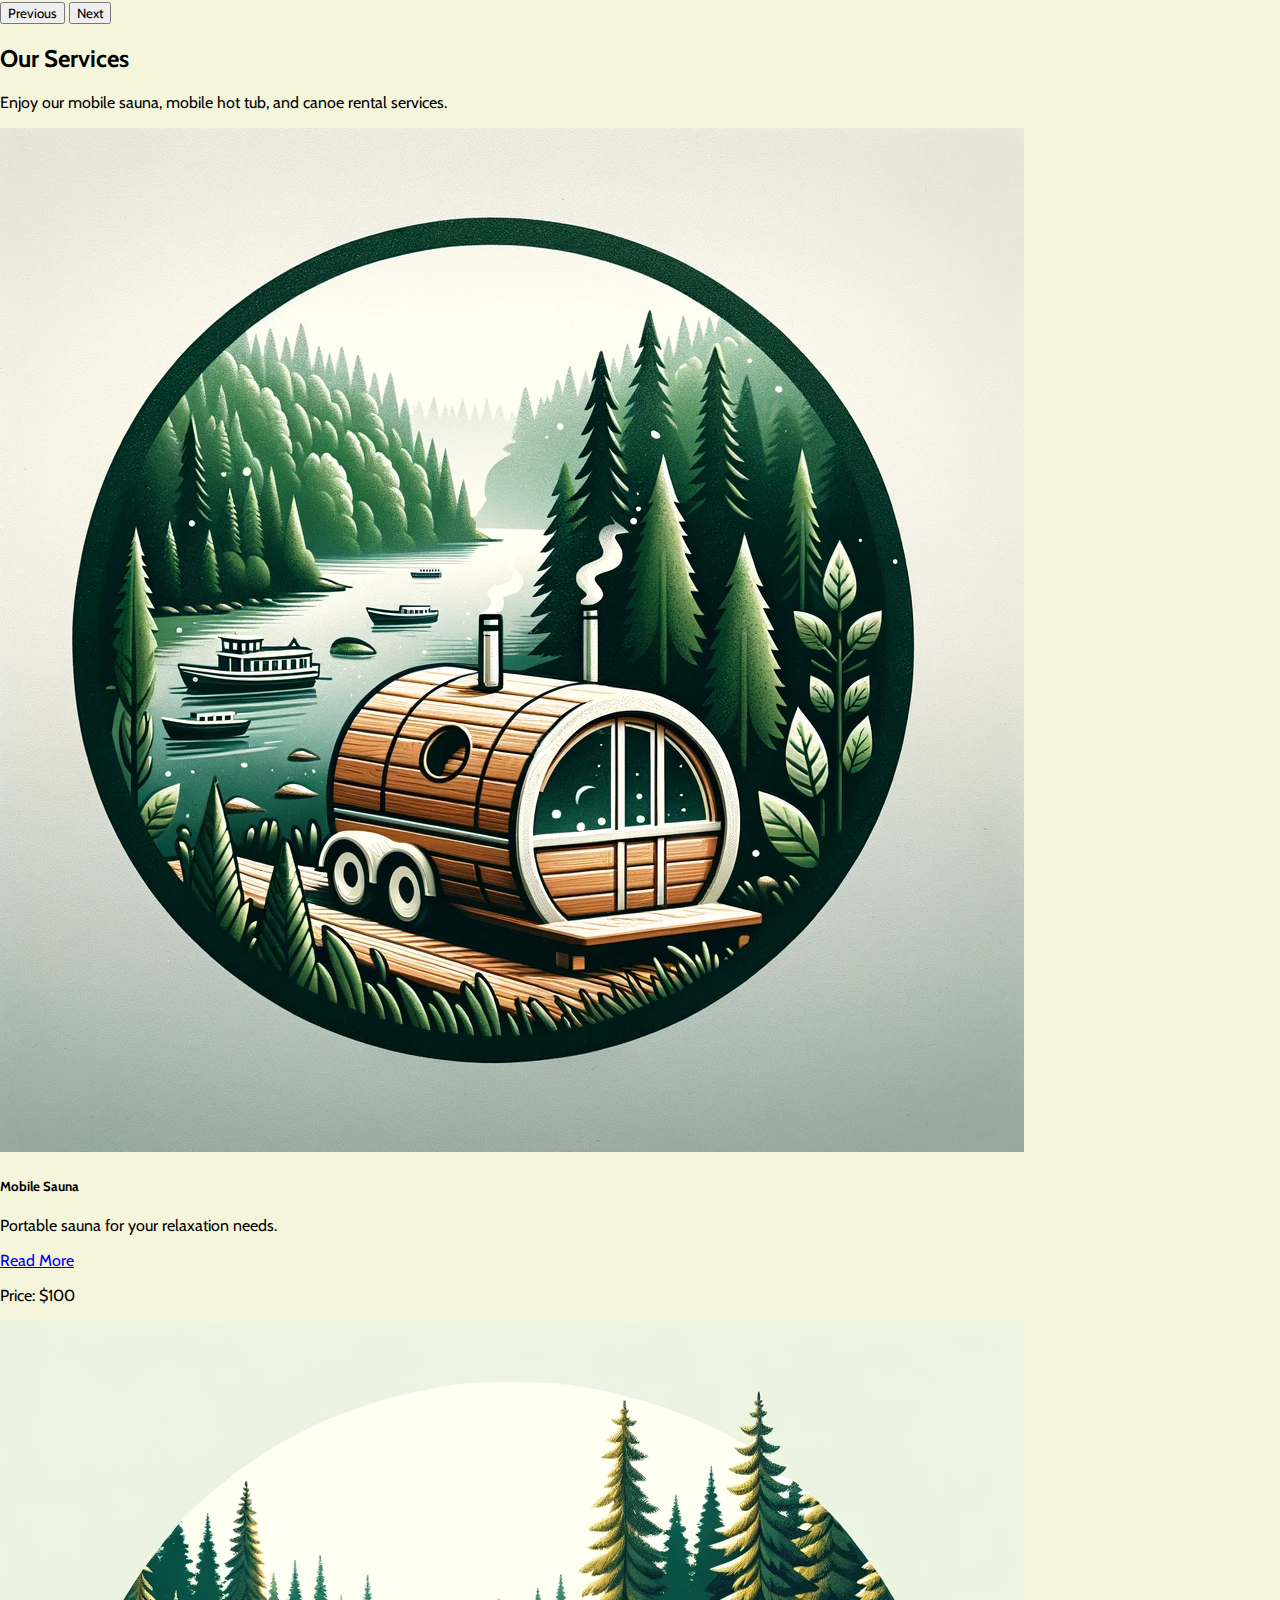
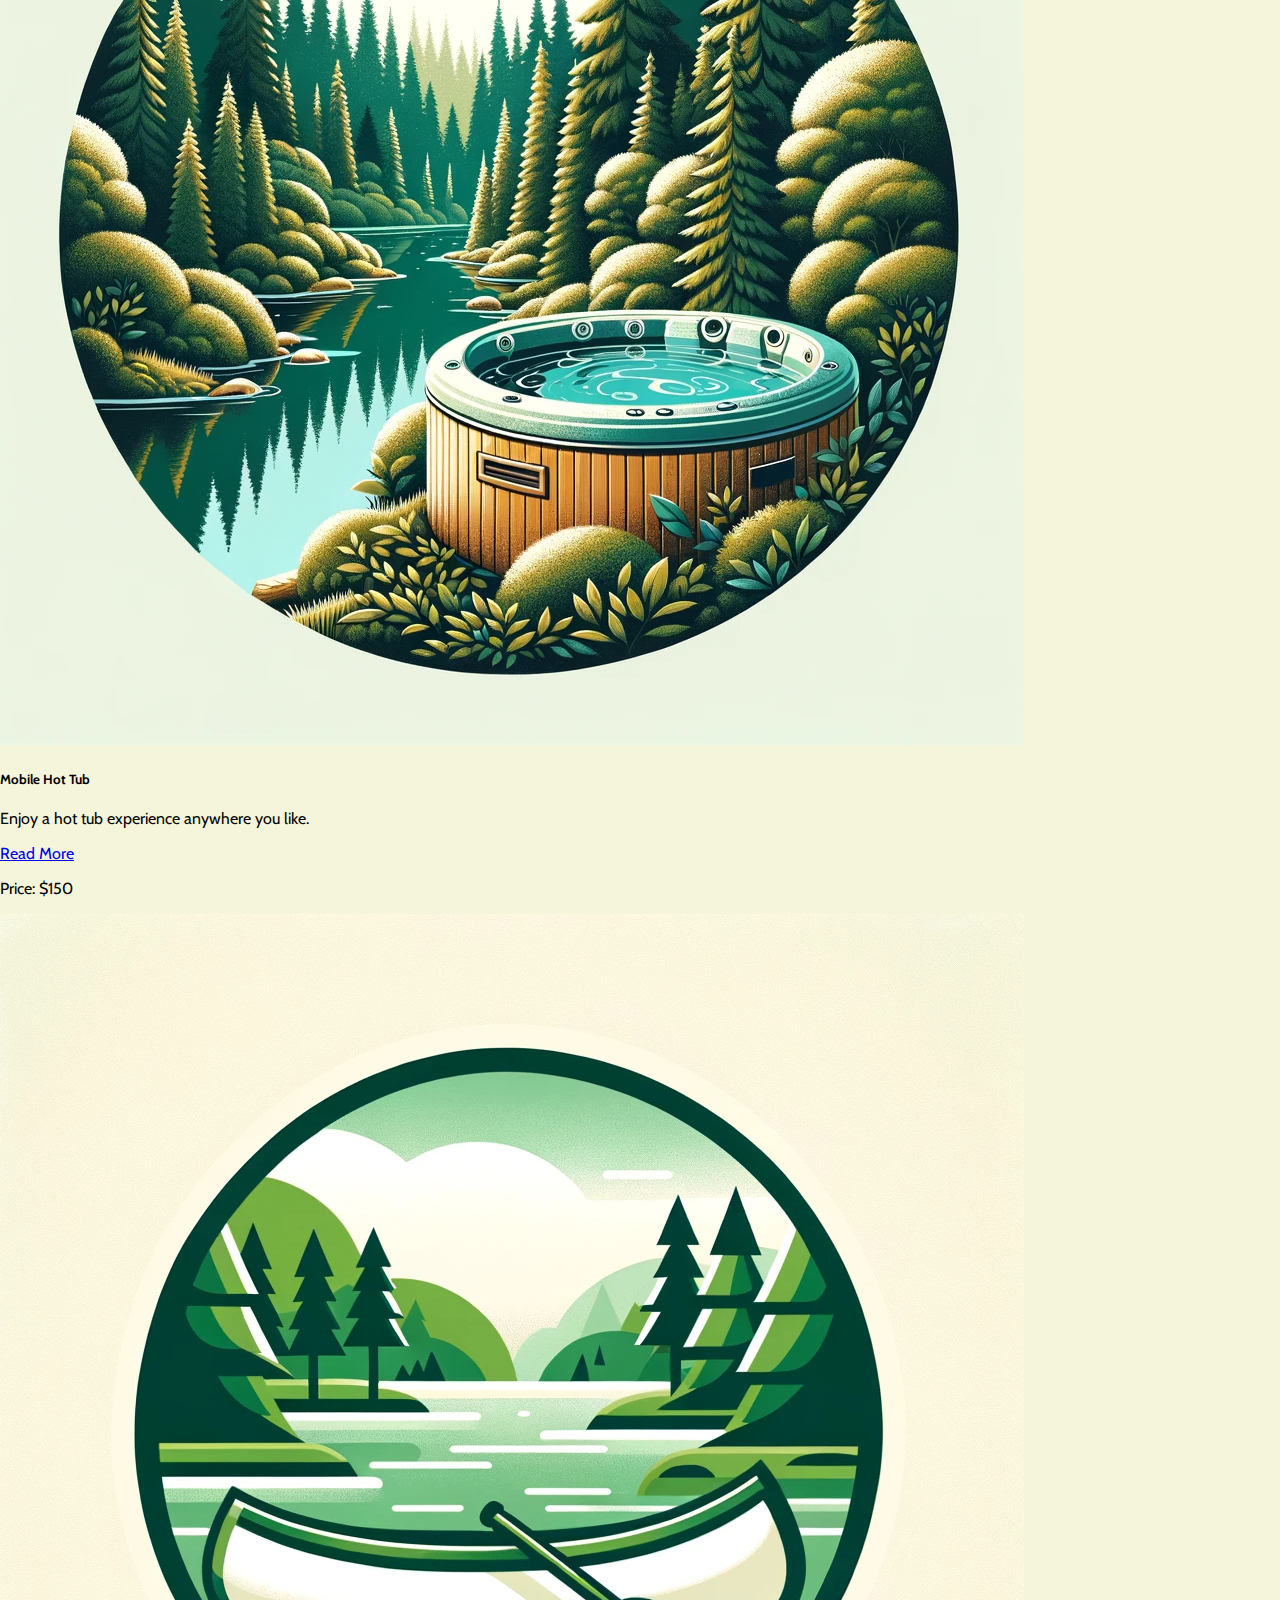
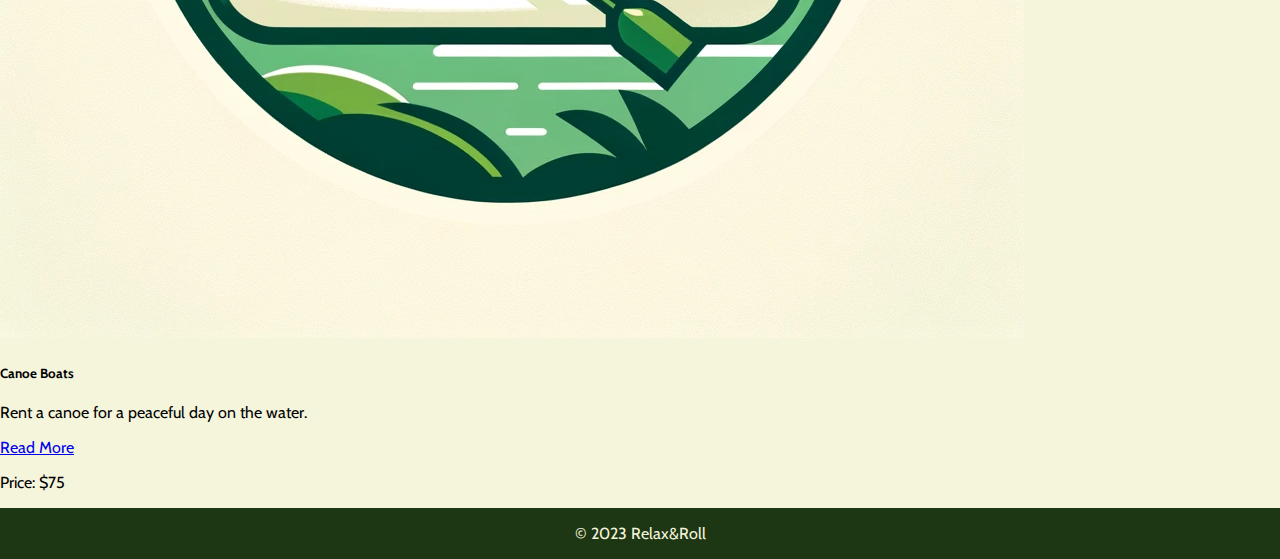
==== commit 8f1237c4: "added js code for homeWork2" ====
--- a/html/index.html
+++ b/html/index.html
@@ -49,169 +49,175 @@
             <li class="nav-item">
               <a class="nav-link" href="Contact.html">Contact</a>
             </li>
+            <li class="nav-item">
+              <a class="nav-link" href="userForm.html">For Clients</a>
+            </li>
           </ul>
         </div>
       </div>
     </nav>
-    <section class="container">
-      <div class="row pt-4">
-        <div class="col-12 col-md-9 left-column p-4">
-          <h2>Welcome to Relax and Rool</h2>
-          <p>
-            Welcome to Relax & Roll your ultimate destination for relaxation and
-            adventure! Dive into the luxury of warmth with our mobile saunas and
-            hot tubs, delivered to your chosen haven, whether it's a snowy
-            hillside or the comfort of your backyard. Embrace the call of the
-            waters with our canoe rental, and paddle your way through serene
-            lakes or gentle rivers. Our commitment is to provide you with an
-            unforgettable experience of comfort, leisure, and exploration. Join
-            us to unwind or engage in an exhilarating journey, all with the
-            convenience that meets you where you are. At Relax & Roll, we bring
-            the retreat to you!
-          </p>
-        </div>
-        <div class="col-12 col-md-3 intro-img right-column">
-          <img src="/res/kanoe_pic.png" alt="Hot Tub in Winter" />
-        </div>
-      </div>
-    </section>
-    <section class="container pt-4 pb-4">
-      <div class="row">
-        <div class="col-12">
-          <div id="carouselExampleIndicators" class="carousel slide">
-            <div class="carousel-indicators">
+    <main class="main-content">
+      <section class="container">
+        <div class="row pt-4">
+          <div class="col-12 col-md-9 left-column p-4 intro-text">
+            <h1>Welcome to Relax and Rool</h1>
+            <p>
+              Welcome to Relax & Roll your ultimate destination for relaxation
+              and adventure! Dive into the luxury of warmth with our mobile
+              saunas and hot tubs, delivered to your chosen haven, whether it's
+              a snowy hillside or the comfort of your backyard. Embrace the call
+              of the waters with our canoe rental, and paddle your way through
+              serene lakes or gentle rivers. Our commitment is to provide you
+              with an unforgettable experience of comfort, leisure, and
+              exploration. Join us to unwind or engage in an exhilarating
+              journey, all with the convenience that meets you where you are. At
+              Relax & Roll, we bring the retreat to you!
+            </p>
+          </div>
+          <div class="col-12 col-md-3 intro-img right-column">
+            <img src="/res/kanoe_pic.png" alt="Hot Tub in Winter" />
+          </div>
+        </div>
+      </section>
+      <section class="container pt-4 pb-4">
+        <div class="row">
+          <div class="col-12">
+            <div id="carouselExampleIndicators" class="carousel slide">
+              <div class="carousel-indicators">
+                <button
+                  type="button"
+                  data-bs-target="#carouselExampleIndicators"
+                  data-bs-slide-to="0"
+                  class="active"
+                  aria-current="true"
+                  aria-label="Slide 1"
+                ></button>
+                <button
+                  type="button"
+                  data-bs-target="#carouselExampleIndicators"
+                  data-bs-slide-to="1"
+                  aria-label="Slide 2"
+                ></button>
+                <button
+                  type="button"
+                  data-bs-target="#carouselExampleIndicators"
+                  data-bs-slide-to="2"
+                  aria-label="Slide 3"
+                ></button>
+              </div>
+              <div class="carousel-inner">
+                <div class="carousel-item active">
+                  <img
+                    src="/res/sauna_pic.jpeg"
+                    class="d-block w-100"
+                    alt="..."
+                  />
+                </div>
+                <div class="carousel-item">
+                  <img
+                    src="/res/kanoe_pic.png"
+                    class="d-block w-100"
+                    alt="..."
+                  />
+                </div>
+                <div class="carousel-item">
+                  <img
+                    src="/res/hot_tub.jpeg"
+                    class="d-block w-100"
+                    alt="..."
+                  />
+                </div>
+              </div>
               <button
+                class="carousel-control-prev"
                 type="button"
                 data-bs-target="#carouselExampleIndicators"
-                data-bs-slide-to="0"
-                class="active"
-                aria-current="true"
-                aria-label="Slide 1"
-              ></button>
+                data-bs-slide="prev"
+              >
+                <span
+                  class="carousel-control-prev-icon"
+                  aria-hidden="true"
+                ></span>
+                <span class="visually-hidden">Previous</span>
+              </button>
               <button
+                class="carousel-control-next"
                 type="button"
                 data-bs-target="#carouselExampleIndicators"
-                data-bs-slide-to="1"
-                aria-label="Slide 2"
-              ></button>
-              <button
-                type="button"
-                data-bs-target="#carouselExampleIndicators"
-                data-bs-slide-to="2"
-                aria-label="Slide 3"
-              ></button>
-            </div>
-            <div class="carousel-inner">
-              <div class="carousel-item active">
-                <img
-                  src="/res/sauna_pic.jpeg"
-                  class="d-block w-100"
-                  alt="..."
-                />
-              </div>
-              <div class="carousel-item">
-                <img src="/res/kanoe_pic.png" class="d-block w-100" alt="..." />
-              </div>
-              <div class="carousel-item">
-                <img src="/res/hot_tub.jpeg" class="d-block w-100" alt="..." />
-              </div>
-            </div>
-            <button
-              class="carousel-control-prev"
-              type="button"
-              data-bs-target="#carouselExampleIndicators"
-              data-bs-slide="prev"
-            >
-              <span
-                class="carousel-control-prev-icon"
-                aria-hidden="true"
-              ></span>
-              <span class="visually-hidden">Previous</span>
-            </button>
-            <button
-              class="carousel-control-next"
-              type="button"
-              data-bs-target="#carouselExampleIndicators"
-              data-bs-slide="next"
-            >
-              <span
-                class="carousel-control-next-icon"
-                aria-hidden="true"
-              ></span>
-              <span class="visually-hidden">Next</span>
-            </button>
-          </div>
-        </div>
-      </div>
-    </section>
-    <section class="container pb-4">
-      <div class="row">
-        <div class="col">
-          <h2>Our Services</h2>
-          <p>
-            Enjoy our mobile sauna, mobile hot tub, and canoe rental services.
-          </p>
-        </div>
-      </div>
-      <div class="row">
-        <div class="col">
-          <div class="card" style="width: 20rem">
-            <img
-              src="/res/mobile_sauna_logo.png"
-              class="card-img-top"
-              alt="Mobile Sauna"
-            />
-            <div class="card-body">
-              <h5 class="card-title">Mobile Sauna</h5>
-              <p class="card-text">
-                Some quick example text to build on the card title and make up
-                the bulk of the card's content.
-              </p>
-              <a href="services.html" class="btn btn-success">Read More</a>
-            </div>
-          </div>
-        </div>
-        <div class="col">
-          <div class="card" style="width: 20rem">
-            <img
-              src="/res/hot_tub_logo.png"
-              alt="Mobile Hot Tub"
-              class="card-img-top"
-            />
-            <div class="card-body">
-              <h5 class="card-title">Mobile Hot Tub</h5>
-              <p class="card-text">
-                Some quick example text to build on the card title and make up
-                the bulk of the card's content.
-              </p>
-              <a href="services.html" class="btn btn-success">Read More</a>
-            </div>
-          </div>
-        </div>
-        <div class="col">
-          <div class="card" style="width: 20rem">
-            <img
-              src="/res/kanoe_logo.png"
-              class="card-img-top"
-              alt="Kanoe Boat"
-            />
-            <div class="card-body">
-              <h5 class="card-title">Kanoe Boats</h5>
-              <p class="card-text">
-                Some quick example text to build on the card title and make up
-                the bulk of the card's content.
-              </p>
-              <a href="services.html" class="btn btn-success">Read More</a>
-            </div>
-          </div>
-        </div>
-      </div>
-    </section>
+                data-bs-slide="next"
+              >
+                <span
+                  class="carousel-control-next-icon"
+                  aria-hidden="true"
+                ></span>
+                <span class="visually-hidden">Next</span>
+              </button>
+            </div>
+          </div>
+        </div>
+      </section>
+      <section class="container pb-4" id="cards">
+        <div class="row">
+          <div class="col">
+            <h2>Our Services</h2>
+            <p>
+              Enjoy our mobile sauna, mobile hot tub, and canoe rental services.
+            </p>
+          </div>
+        </div>
+        <div class="row">
+          <div class="col">
+            <div class="card" style="width: 20rem">
+              <img
+                src="/res/mobile_sauna_logo.png"
+                class="card-img-top"
+                alt="Mobile Sauna"
+              />
+              <div class="card-body">
+                <h5 class="card-title">Mobile Sauna</h5>
+                <p class="card-text"></p>
+                <a href="services.html" class="btn btn-success">Read More</a>
+              </div>
+            </div>
+          </div>
+          <div class="col">
+            <div class="card" style="width: 20rem">
+              <img
+                src="/res/hot_tub_logo.png"
+                alt="Mobile Hot Tub"
+                class="card-img-top"
+              />
+              <div class="card-body">
+                <h5 class="card-title">Mobile Hot Tub</h5>
+                <p class="card-text"></p>
+                <a href="services.html" class="btn btn-success">Read More</a>
+              </div>
+            </div>
+          </div>
+          <div class="col">
+            <div class="card" style="width: 20rem">
+              <img
+                src="/res/kanoe_logo.png"
+                alt="Mobile Hot Tub"
+                class="card-img-top"
+              />
+              <div class="card-body">
+                <h5 class="card-title">Canoe Boats</h5>
+                <p class="card-text"></p>
+                <a href="services.html" class="btn btn-success">Read More</a>
+              </div>
+            </div>
+          </div>
+        </div>
+      </section>
+    </main>
     <footer>&copy; 2023 Relax&Roll</footer>
     <script
       src="https://cdn.jsdelivr.net/npm/bootstrap@5.3.2/dist/js/bootstrap.bundle.min.js"
       integrity="sha384-C6RzsynM9kWDrMNeT87bh95OGNyZPhcTNXj1NW7RuBCsyN/o0jlpcV8Qyq46cDfL"
       crossorigin="anonymous"
     ></script>
+    <script src="../js/card.js"></script>
+    <script src="../js/index.js"></script>
   </body>
 </html>
--- a/css/main.css
+++ b/css/main.css
@@ -9,9 +9,55 @@
   height: 100%;
 }
 
+.intro-text-mouse-over {
+  background-color: #6db272;
+  border-radius: 15px;
+}
+
 body {
+  display: grid;
+  grid-template-rows: auto 1fr auto;
+  min-height: 100vh;
+  margin: 0;
   background-color: #f5f5dc;
-  min-height: 100vh;
+}
+
+.main-content {
+  display: flex;
+  flex-direction: column;
+}
+
+.card-overlay {
+  position: fixed;
+  left: 0;
+  top: 0;
+  width: 100%;
+  height: 100%;
+  background-color: rgba(0, 0, 0, 0.5);
+  display: flex;
+  justify-content: center;
+  align-items: center;
+  z-index: 1000;
+}
+
+.overlay-content {
+  padding: 20px;
+  background-color: #fff;
+  border-radius: 5px;
+}
+
+.hidden-content {
+  transform: translateY(100px);
+  opacity: 0;
+  transition: opacity 0.3s ease-in-out, transform 0.3s ease-in-out;
+  will-change: opacity, transform;
+}
+
+.visible-content {
+  transform: translateY(0);
+  opacity: 1;
+  background-color: #4a7b4d;
+  border-radius: 20px;
 }
 
 .navbar-custom {
@@ -30,6 +76,7 @@
 .logo-header img {
   height: 100px;
   margin: 0 10px;
+  border-radius: 50px;
 }
 
 nav ul {
@@ -71,24 +118,11 @@
   margin-top: 5px;
 }
 
-.custom-btn {
-  background-color: #1d3613;
-  color: #f5f5dc;
-  padding: 10px 20px;
-  border: none;
-  cursor: pointer;
-  border-radius: 5px;
-  margin-top: 20px;
-}
-
-.custom-btn:hover {
-  background-color: #4a7b4d;
-}
-
 footer {
   background-color: #1d3613;
   color: #f5f5dc;
   text-align: center;
   padding: 1em 0;
-  margin-top: auto;
+  grid-row-start: 3;
+  width: 100%;
 }
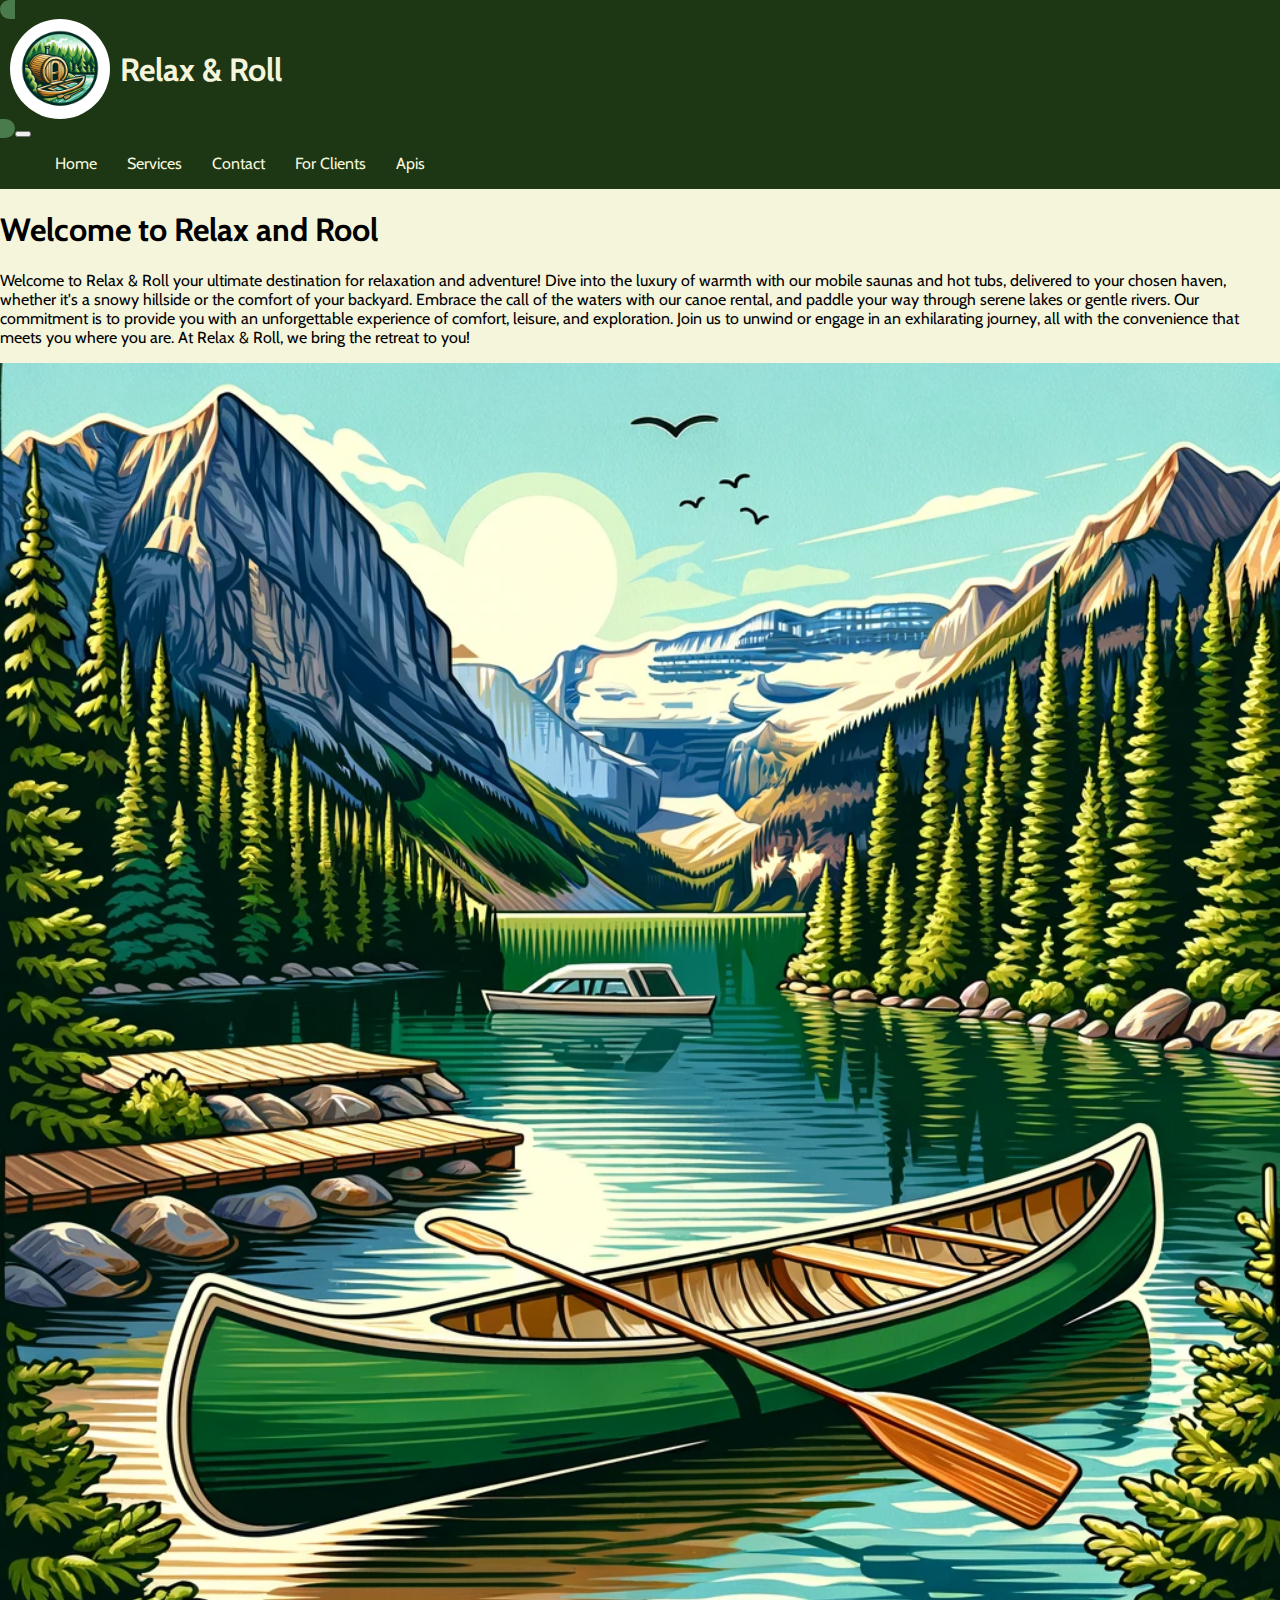
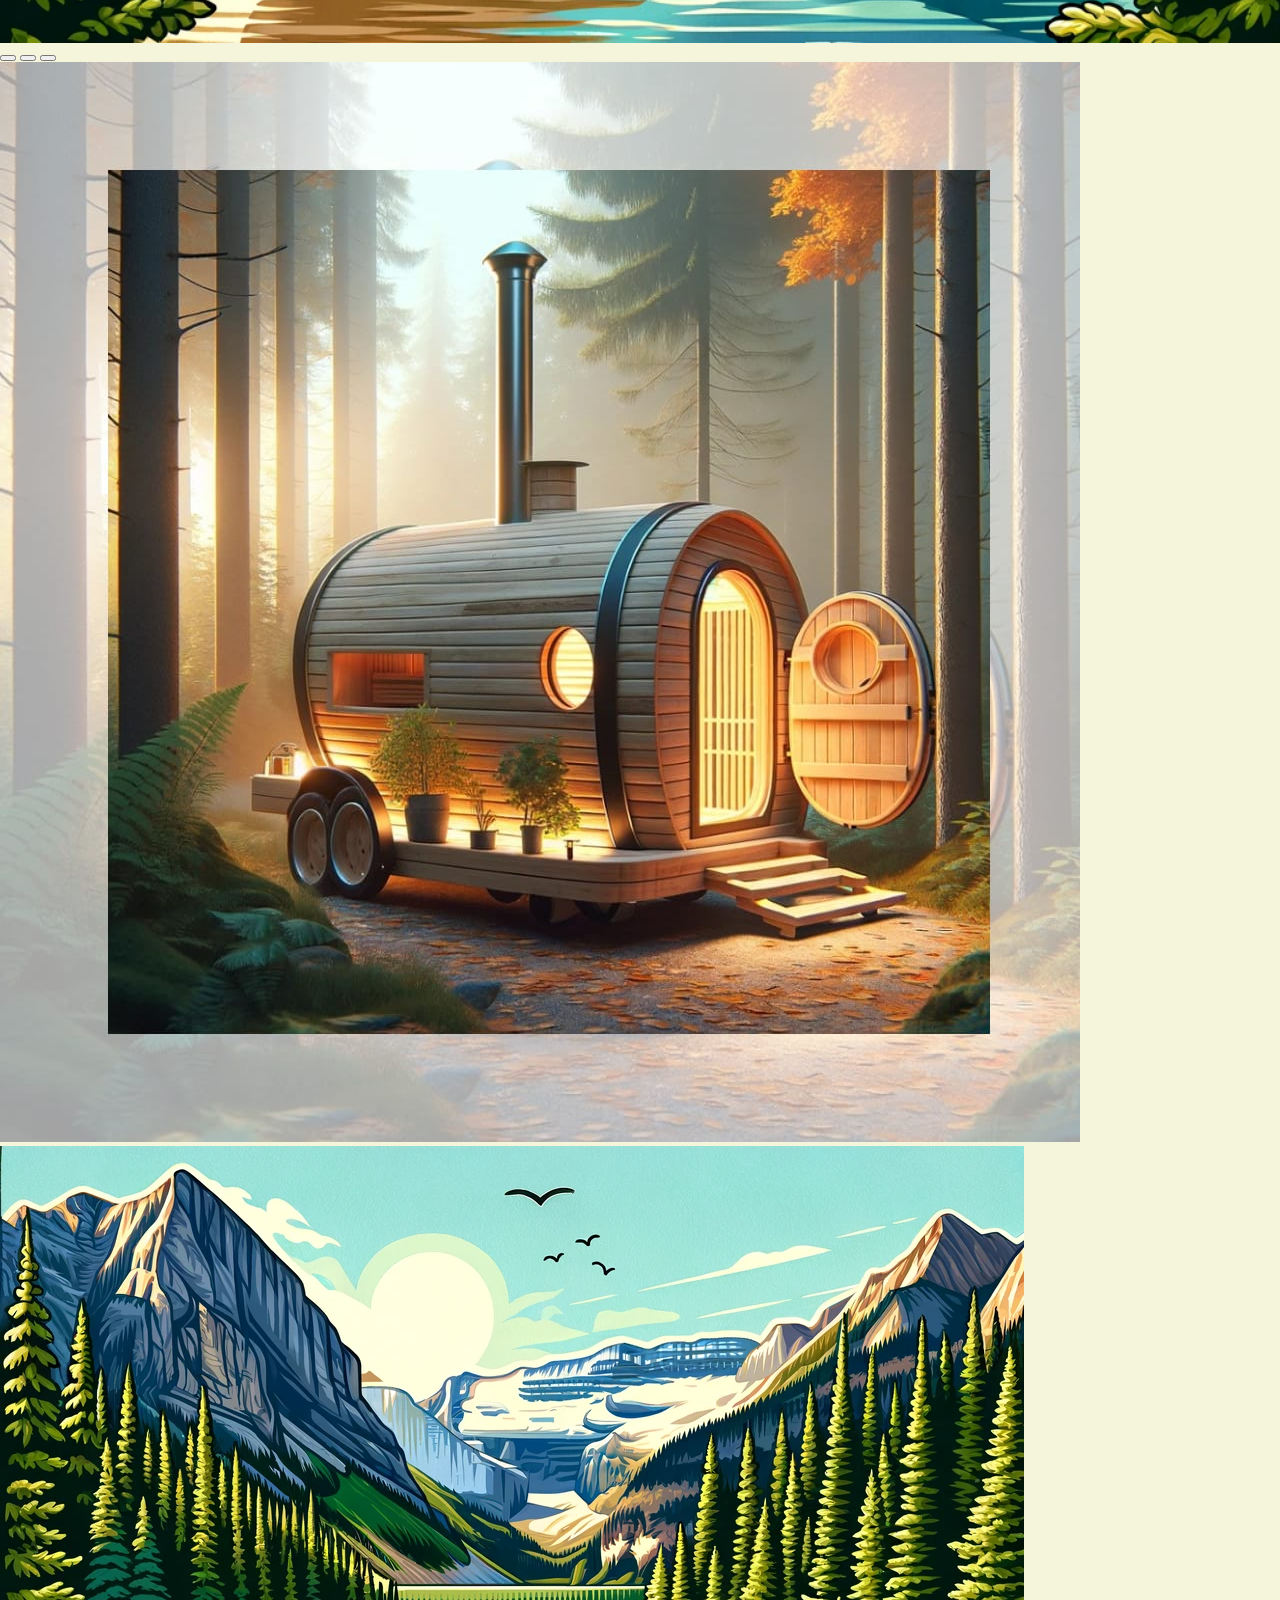
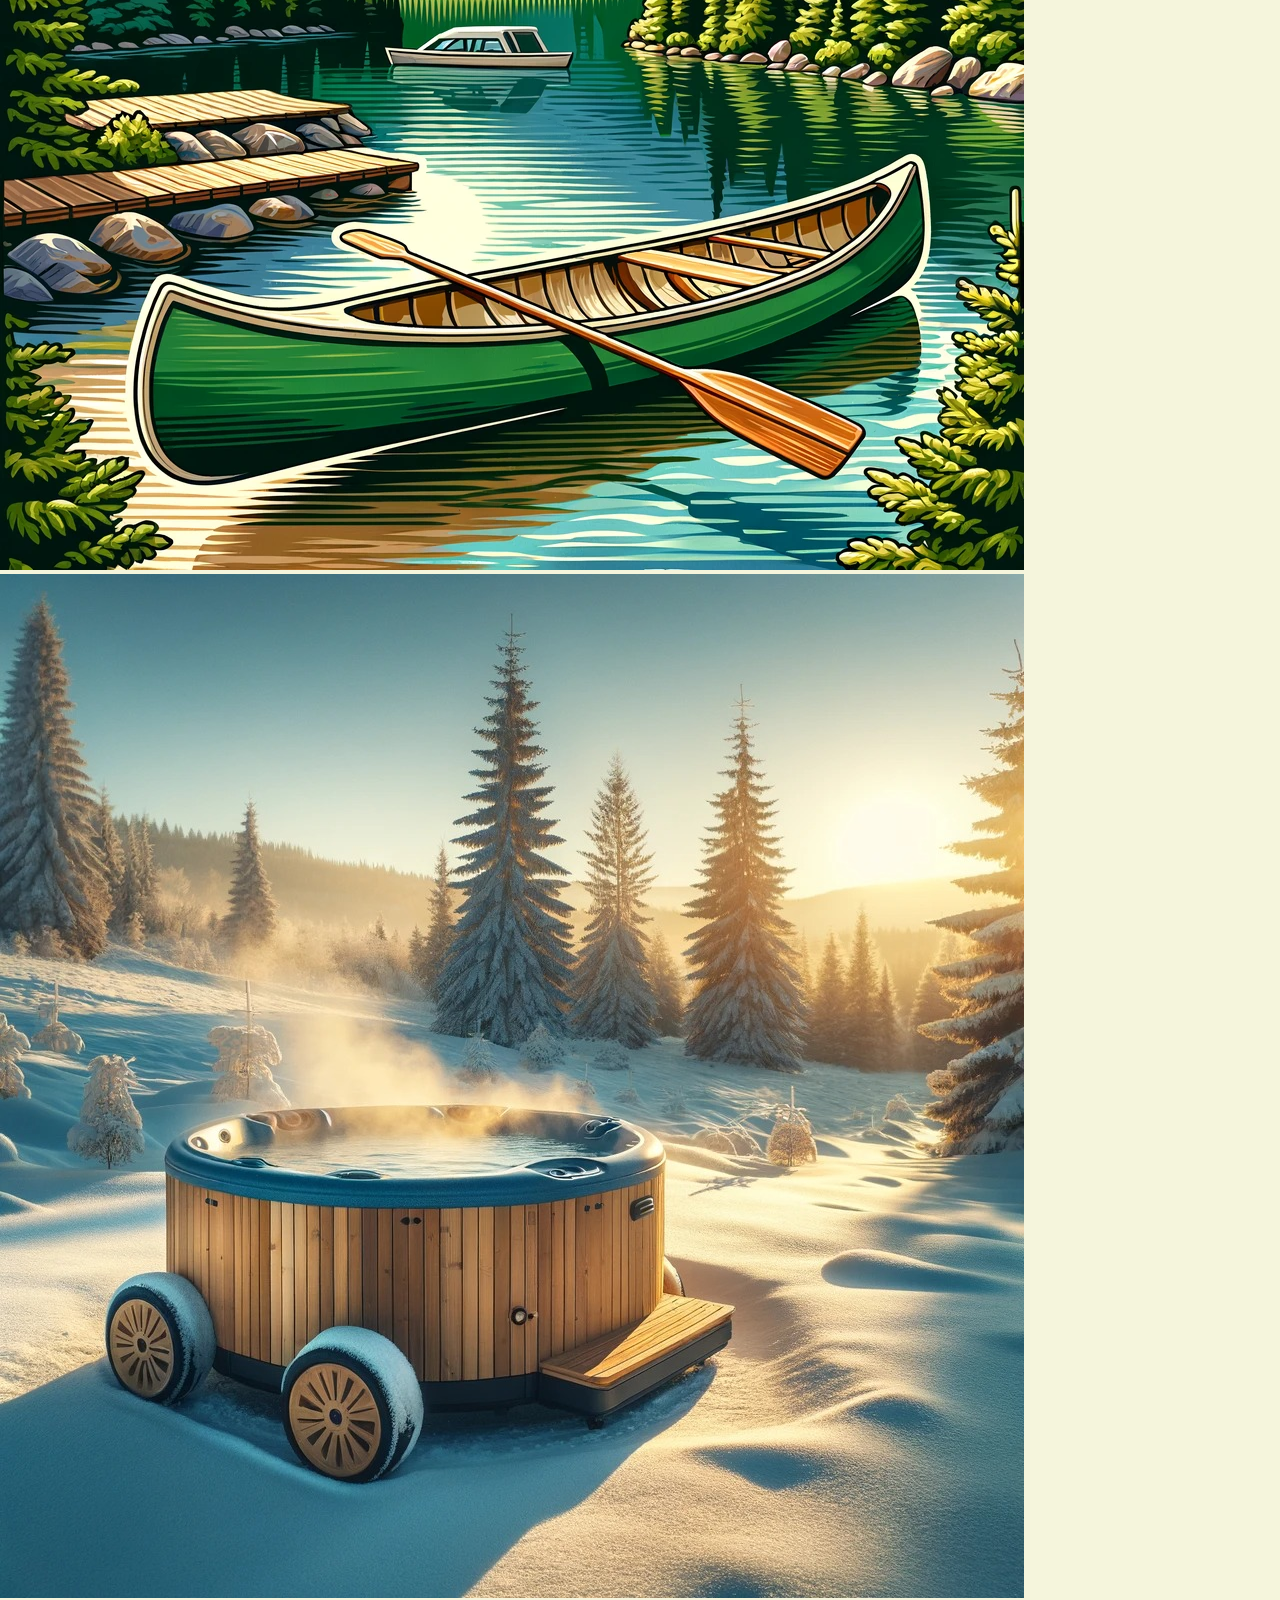
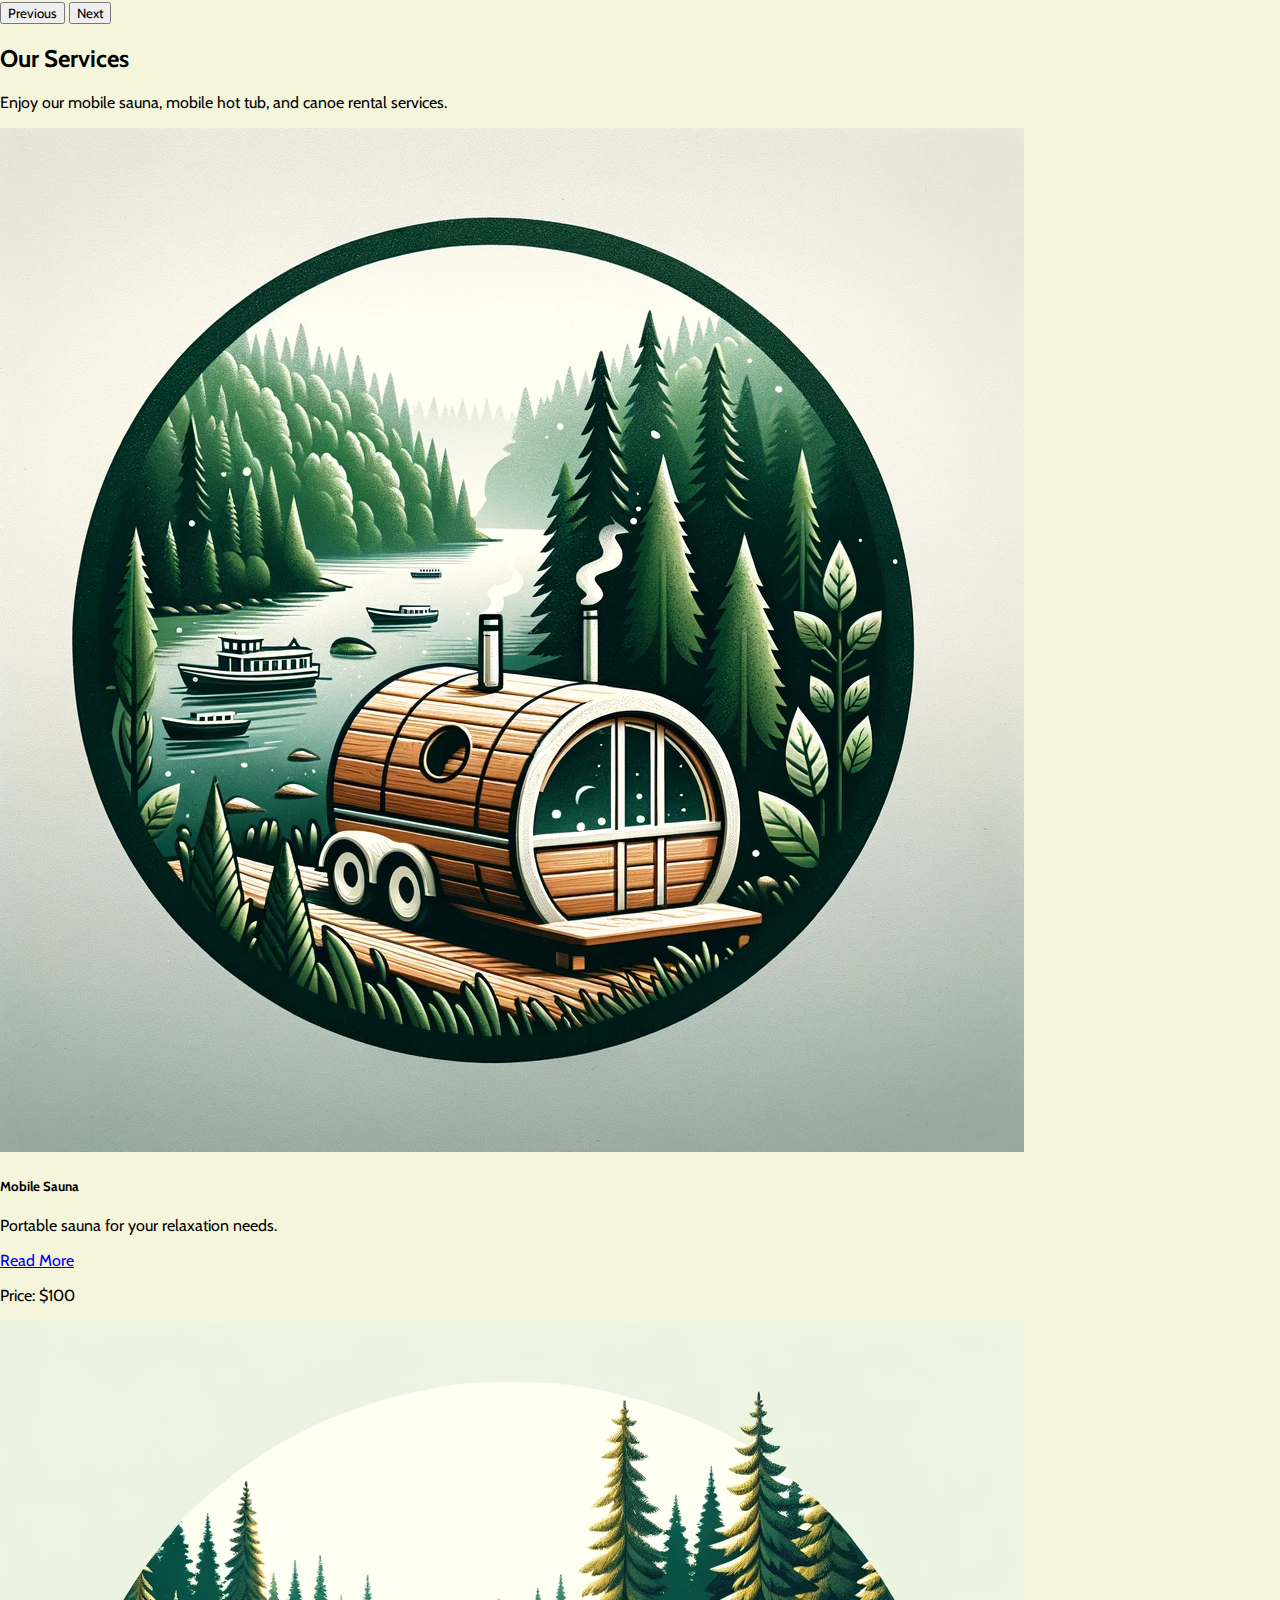
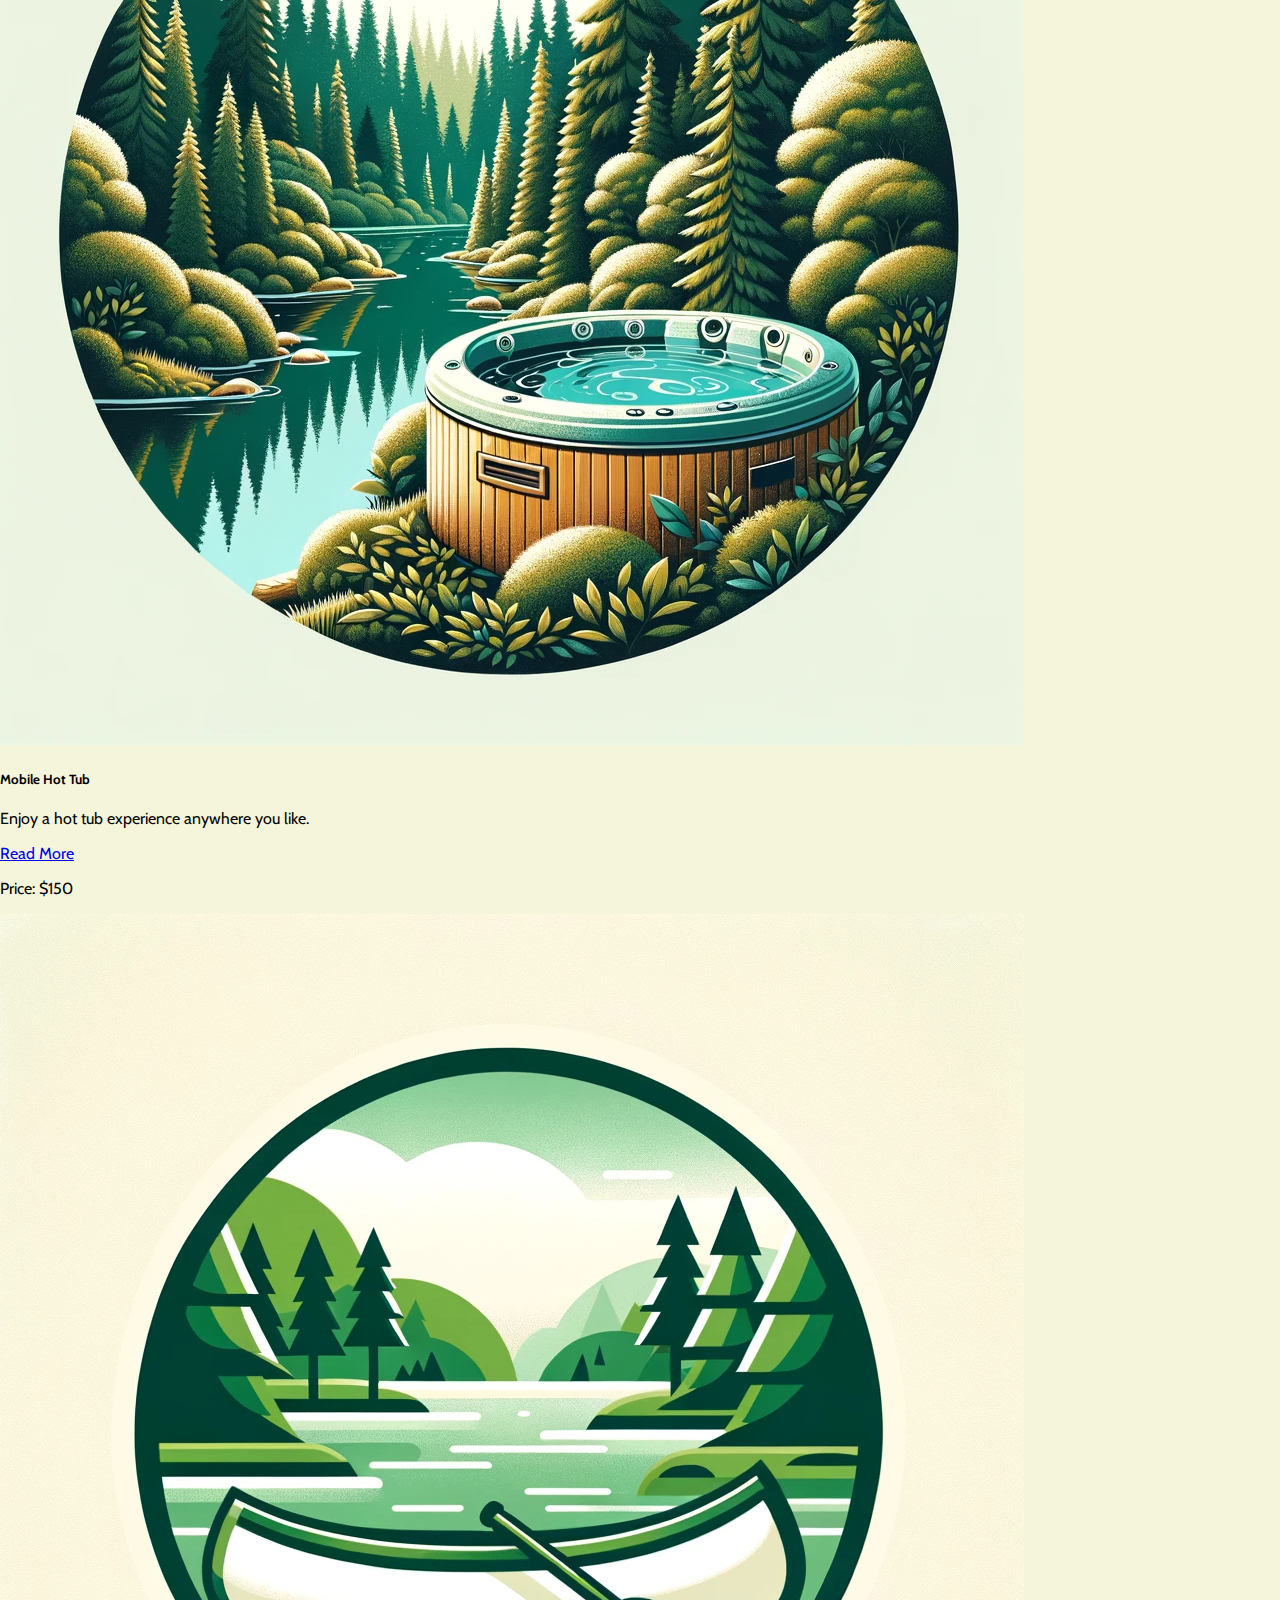
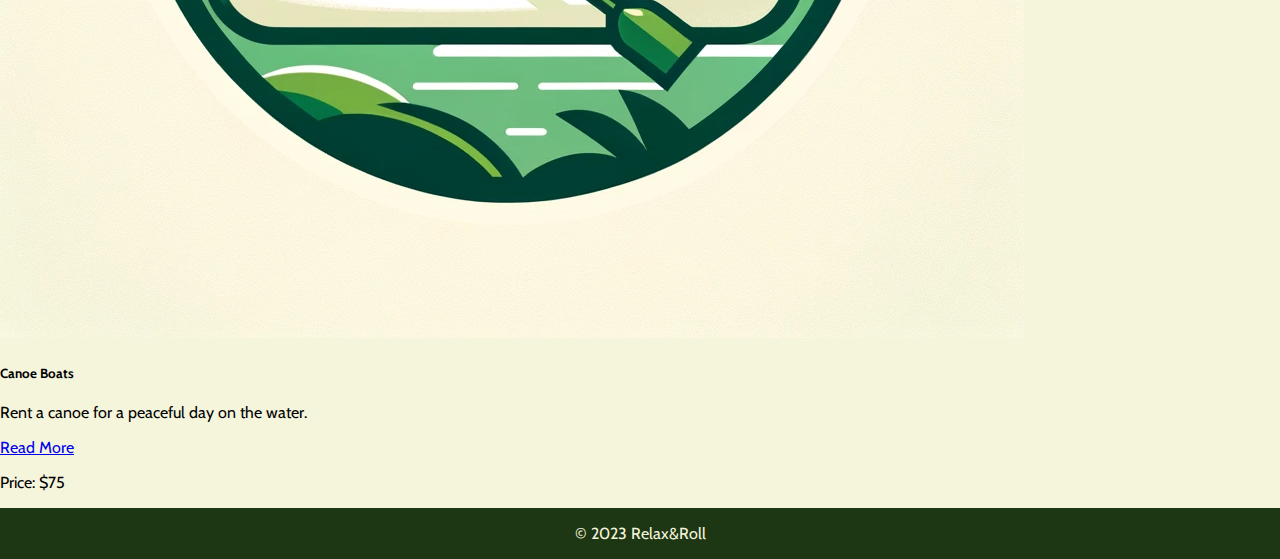
==== commit 50f052c4: "working api from lectures" ====
--- a/html/index.html
+++ b/html/index.html
@@ -51,6 +51,9 @@
             </li>
             <li class="nav-item">
               <a class="nav-link" href="userForm.html">For Clients</a>
+            </li>
+            <li class="nav-item">
+              <a class="nav-link" href="apis.html">Apis</a>
             </li>
           </ul>
         </div>
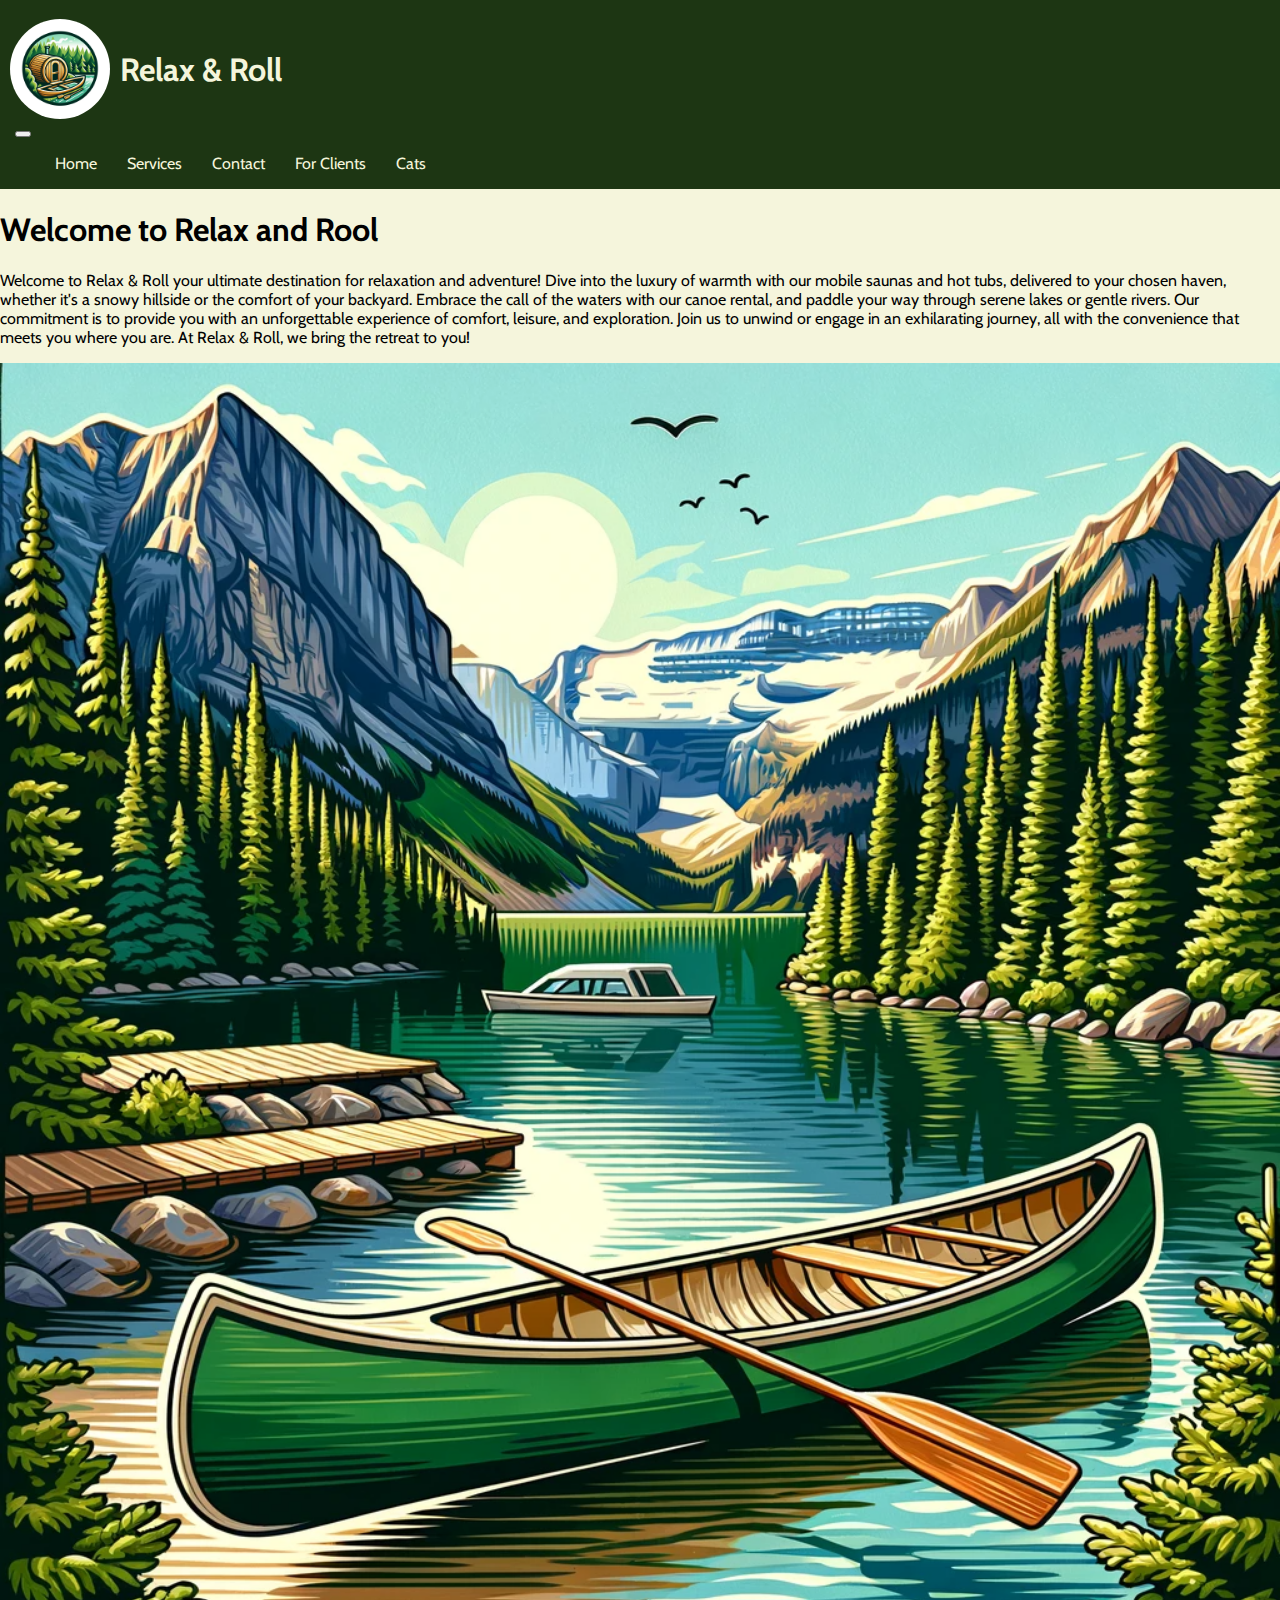
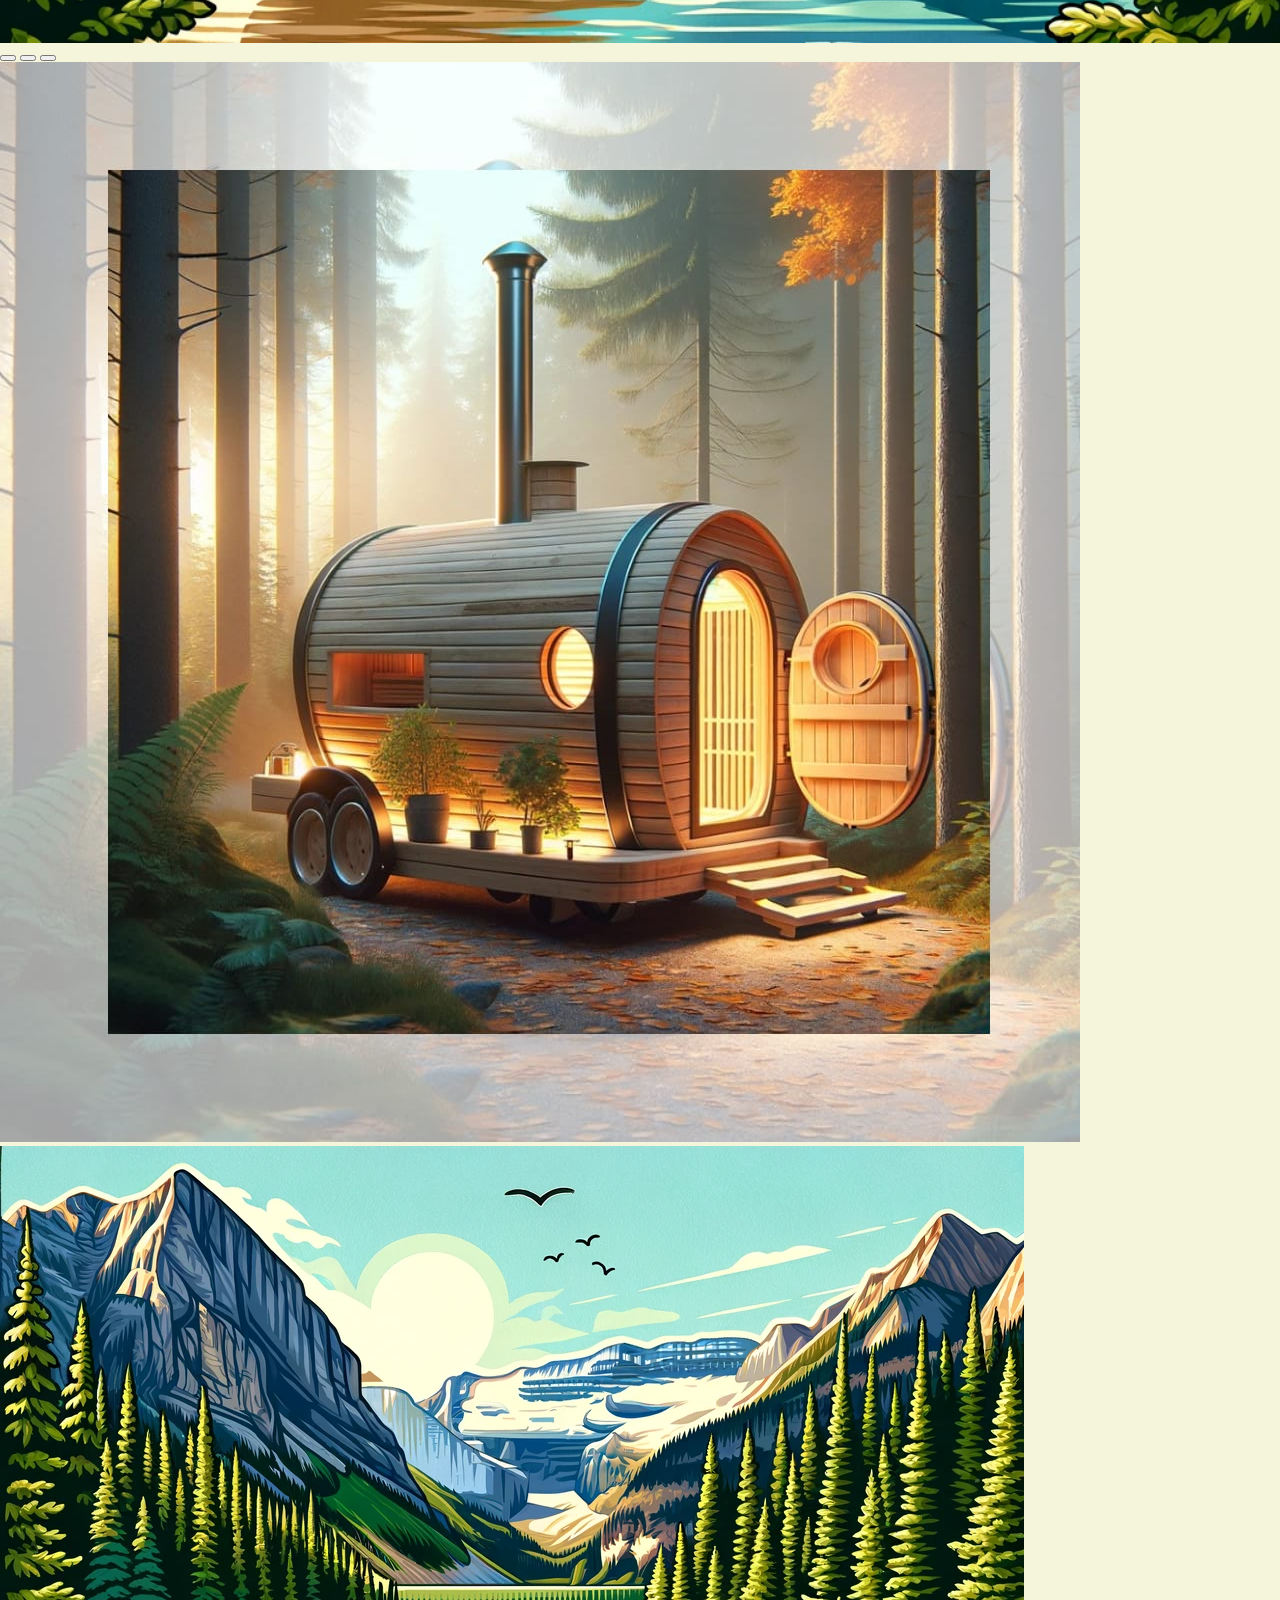
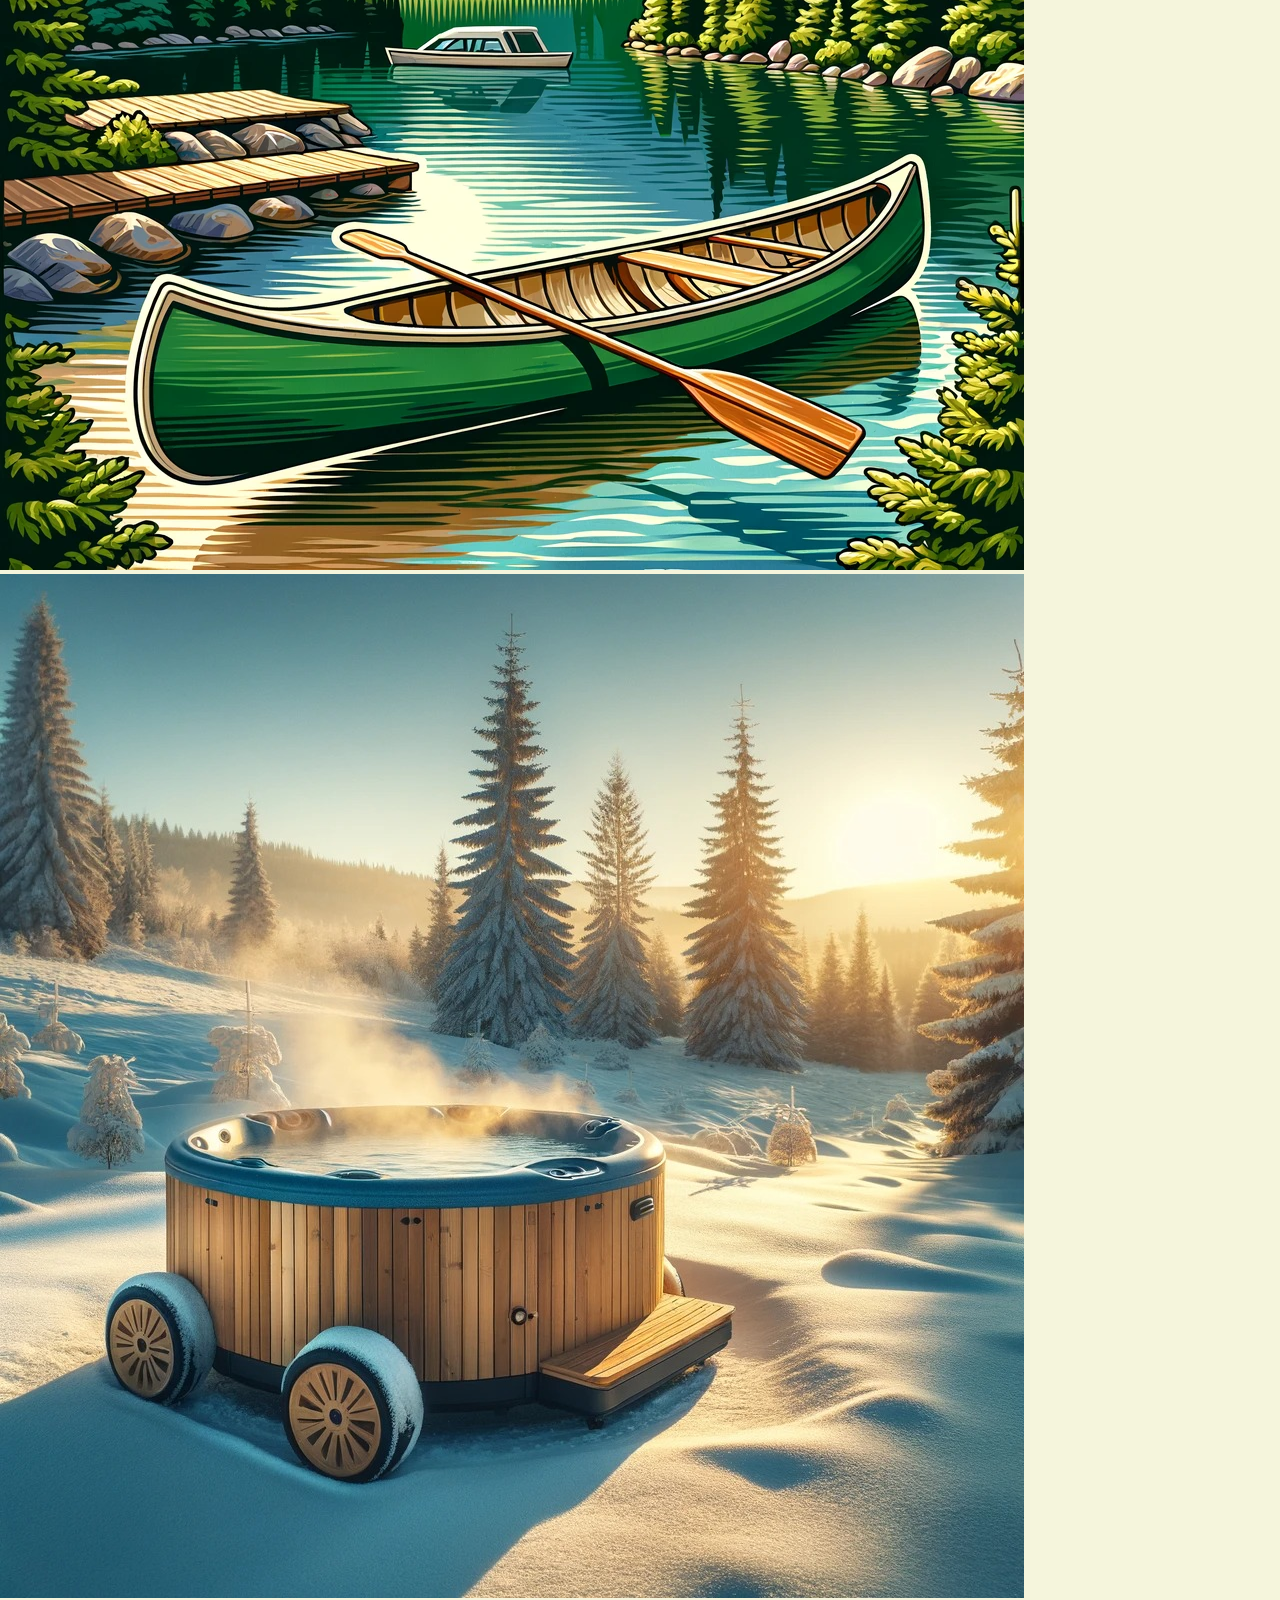
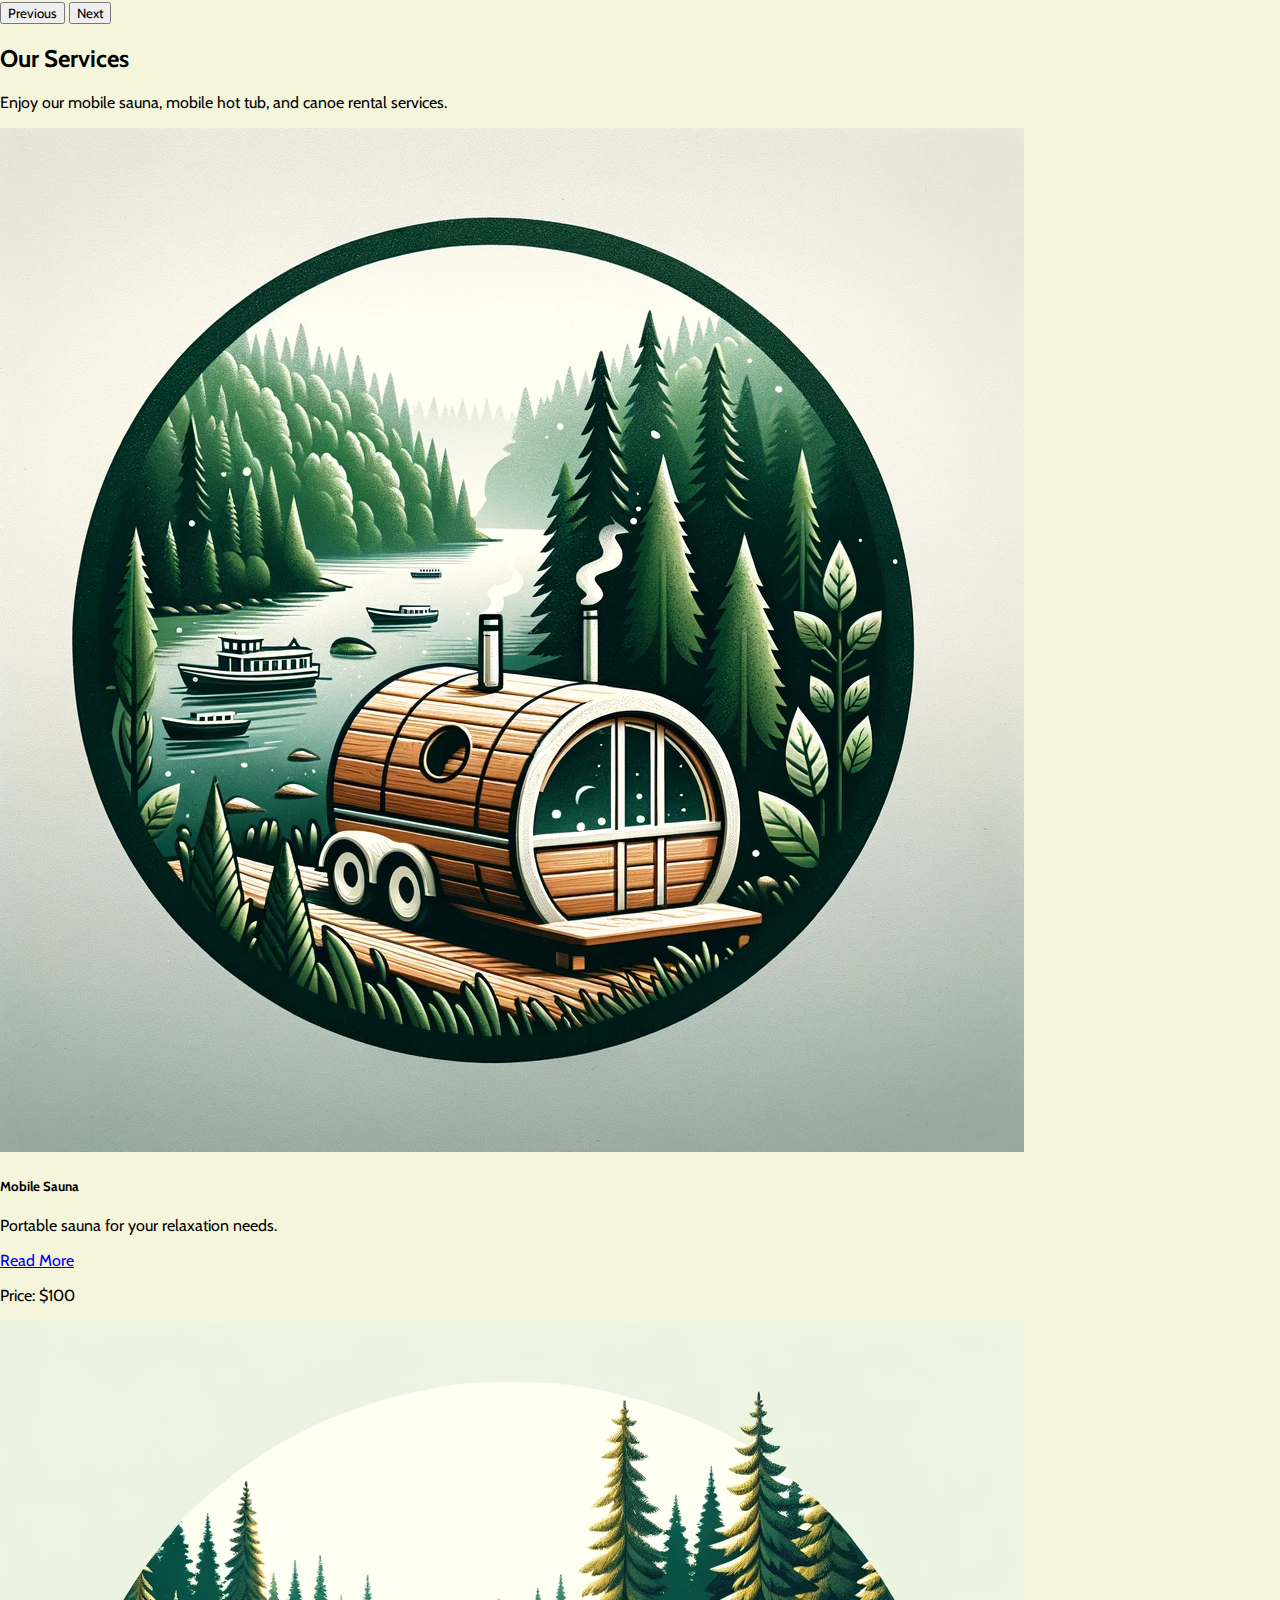
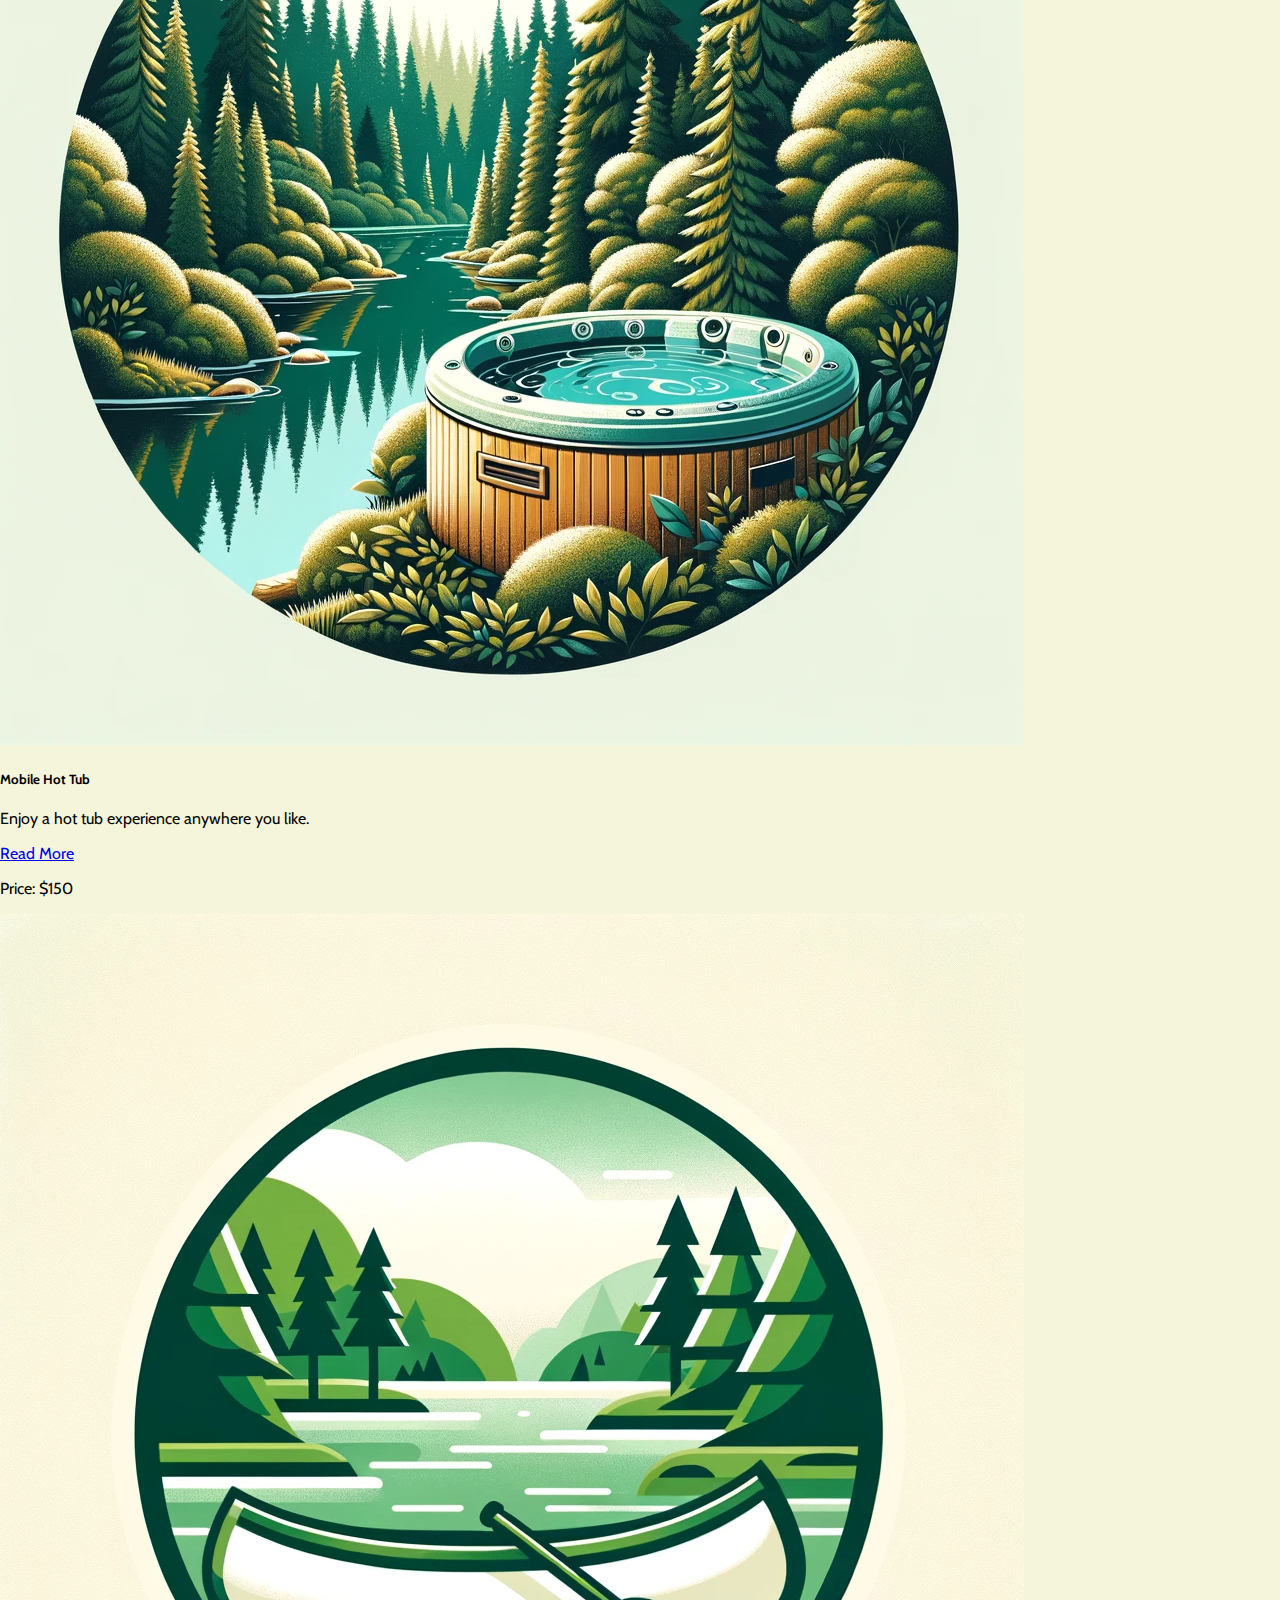
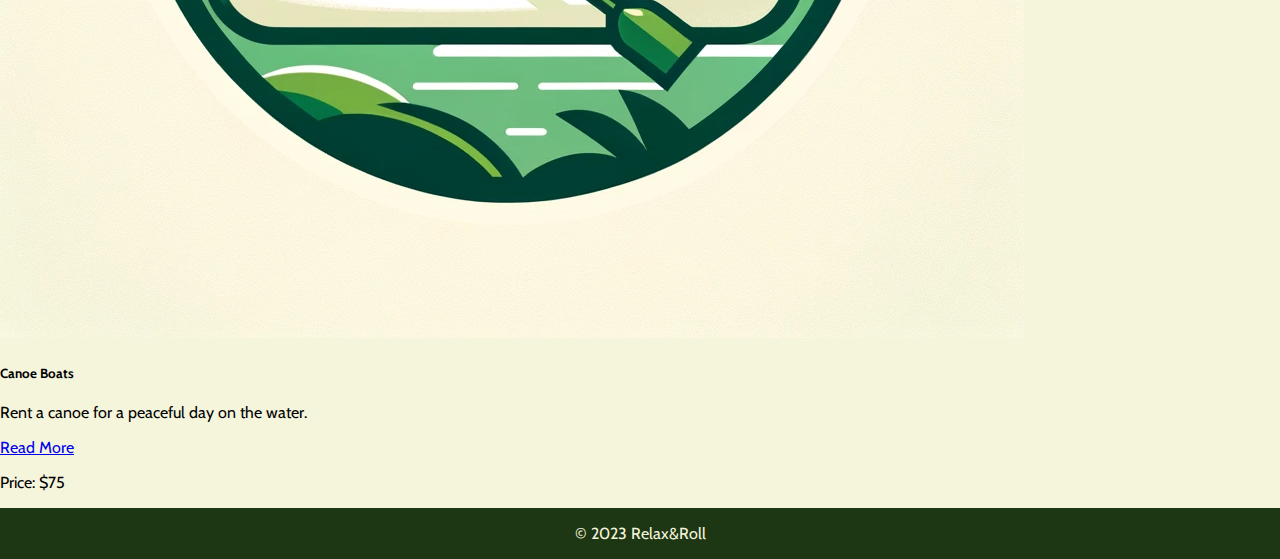
==== commit 387da2af: "added style to cat cards" ====
--- a/html/index.html
+++ b/html/index.html
@@ -53,7 +53,7 @@
               <a class="nav-link" href="userForm.html">For Clients</a>
             </li>
             <li class="nav-item">
-              <a class="nav-link" href="apis.html">Apis</a>
+              <a class="nav-link" href="apis.html">Cats</a>
             </li>
           </ul>
         </div>
--- a/css/main.css
+++ b/css/main.css
@@ -12,6 +12,19 @@
 .intro-text-mouse-over {
   background-color: #6db272;
   border-radius: 15px;
+}
+
+.cat-card:hover {
+  background-color: #4a7b4d;
+  font-size: 1.75rem;
+  color: rgb(214, 223, 214);
+  transition: font-size 0.3s, color 0.3s;
+}
+
+.card-img {
+  max-height: 400px;
+  min-height: 400px;
+  object-fit: cover;
 }
 
 body {
